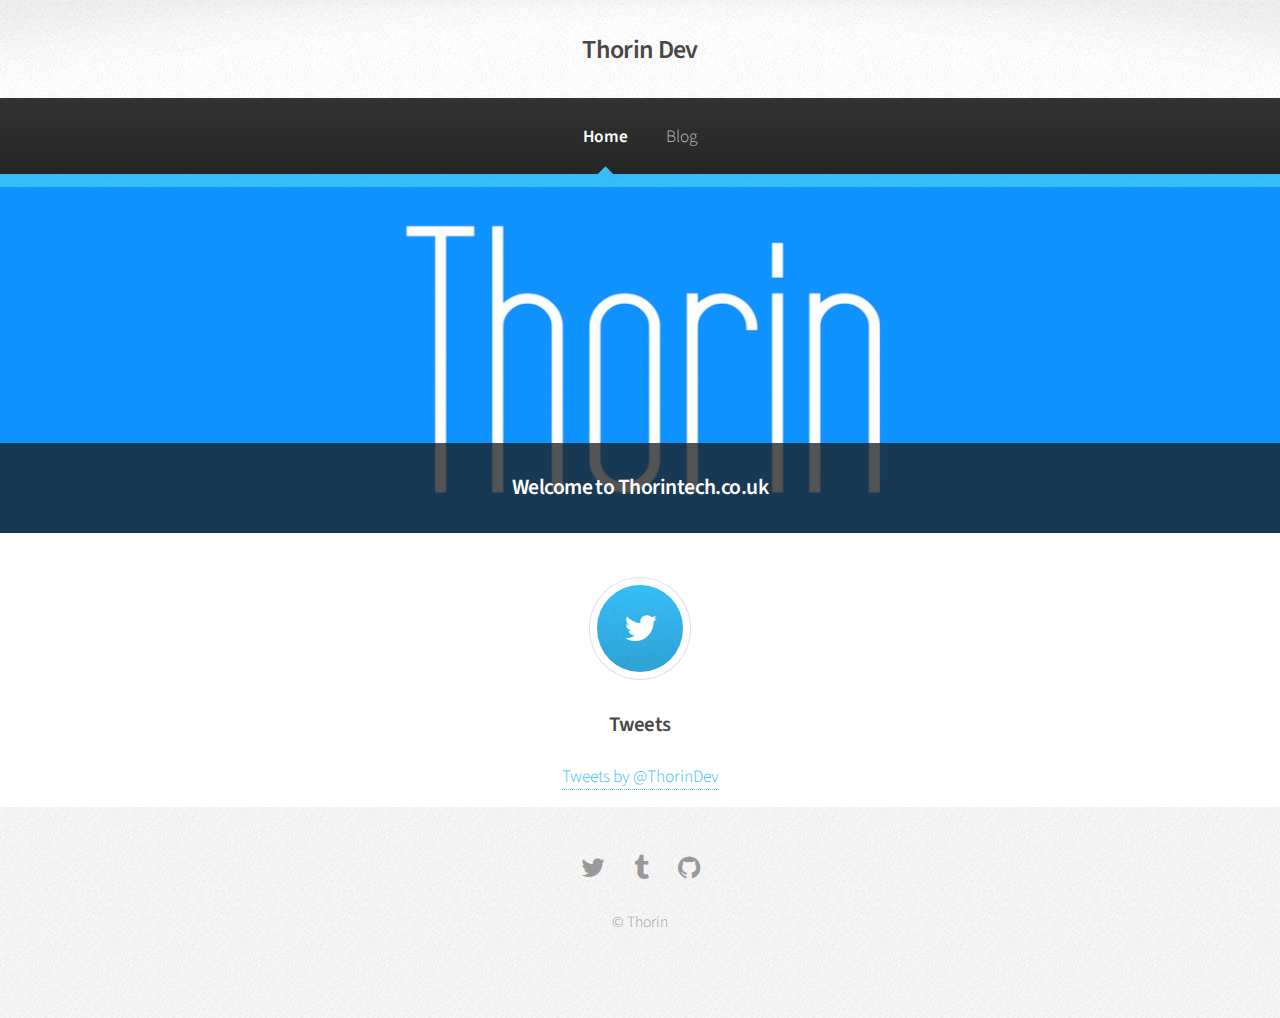
==== index.html @ 9baa3aca "Center Tweets" ====
<!DOCTYPE HTML>
<!--
	Arcana by HTML5 UP
	html5up.net | @n33co
	Free for personal and commercial use under the CCA 3.0 license (html5up.net/license)
-->
<html>
	<head>	
			<link rel="apple-touch-icon" sizes="57x57" href="/icons/apple-icon-57x57.png">
			<link rel="apple-touch-icon" sizes="60x60" href="/icons/apple-icon-60x60.png">
			<link rel="apple-touch-icon" sizes="72x72" href="/icons/apple-icon-72x72.png">
			<link rel="apple-touch-icon" sizes="76x76" href="/icons/apple-icon-76x76.png">
			<link rel="apple-touch-icon" sizes="114x114" href="/icons/apple-icon-114x114.png">
			<link rel="apple-touch-icon" sizes="120x120" href="/icons/apple-icon-120x120.png">
			<link rel="apple-touch-icon" sizes="144x144" href="/icons/apple-icon-144x144.png">
			<link rel="apple-touch-icon" sizes="152x152" href="/icons/apple-icon-152x152.png">
			<link rel="apple-touch-icon" sizes="180x180" href="/icons/apple-icon-180x180.png">
			<link rel="icon" type="image/png" sizes="192x192"  href="/icons/android-icon-192x192.png">
			<link rel="icon" type="image/png" sizes="32x32" href="/icons/favicon-32x32.png">
			<link rel="icon" type="image/png" sizes="96x96" href="/icons/favicon-96x96.png">
			<link rel="icon" type="image/png" sizes="16x16" href="/icons/favicon-16x16.png">
			<link rel="manifest" href="/icons/manifest.json">
			<meta name="msapplication-TileColor" content="#ffffff">
			<meta name="msapplication-TileImage" content="/icons/ms-icon-144x144.png">
			<meta name="theme-color" content="#ffffff">
		<title>ThorinDev</title>
		<meta charset="utf-8" />
		<meta name="viewport" content="width=device-width, initial-scale=1" />
		<!--[if lte IE 8]><script src="assets/js/ie/html5shiv.js"></script><![endif]-->
		<link rel="stylesheet" href="assets/css/main.css" />
		<!--[if lte IE 8]><link rel="stylesheet" href="assets/css/ie8.css" /><![endif]-->
		<!--[if lte IE 9]><link rel="stylesheet" href="assets/css/ie9.css" /><![endif]-->
	</head>
	<body>
		<div id="page-wrapper">

			<!-- Header -->
				<div id="header">

					<!-- Logo -->
						<h1><a href="index.html" id="logo">Thorin Dev</a></h1>

					<!-- Nav -->
						<nav id="nav">
							<ul>
								<li class="current"><a href="index.html">Home</a></li>
								<li><a href="http://blog.thorintech.co.uk">Blog</a></li>
							</ul>
						</nav>
				</div>

			<!-- Banner -->
				<section id="banner">
					<header>
						<h2>Welcome to <b>Thorintech.co.uk</b></h2>
					</header>
				</section>

			<!-- Highlights -->
				<section class="wrapper style1">
					<div class="container">
						<div class="row 200%">
							<section class="12u 12u(narrower)">
								<div class="box highlight">
									<i class="icon major fa-twitter"></i>
									<h3>Tweets</h3>
									<center>
										<a class="twitter-timeline" href="https://twitter.com/ThorinDev" data-widget-id="634296089835896832">Tweets by @ThorinDev</a>
<script>!function(d,s,id){var js,fjs=d.getElementsByTagName(s)[0],p=/^http:/.test(d.location)?'http':'https';if(!d.getElementById(id)){js=d.createElement(s);js.id=id;js.src=p+"://platform.twitter.com/widgets.js";fjs.parentNode.insertBefore(js,fjs);}}(document,"script","twitter-wjs");</script>
									</center>
								</div>
							</section>
						</div>
					</div>
				</section>

			<!-- Footer -->
			<div id="footer">
            	<div class="container">
                	<ul class="icons">
                    	<li><a href="http://twitter.com/ThorinDev" target="_blank" class="icon fa-twitter"><span class="label">Twitter</span></a></li>
                    	<li><a href="http://blog.thorintech.co.uk" target="_blank" class="icon fa-tumblr"><span class="label">Blog</span></a></li>
						<li><a href="http://github.com/ThorinDev" target="_blank" class="icon fa-github"><span class="label">Github</span></a></li>
                	</ul>
            		<div class="copyright">
                		<ul class="menu">
							<li>&copy; Thorin</li>
                		</ul>
            		</div>
            	</div>
        </div>


		<!-- Scripts -->
			<script src="assets/js/jquery.min.js"></script>
			<script src="assets/js/jquery.dropotron.min.js"></script>
			<script src="assets/js/skel.min.js"></script>
			<script src="assets/js/util.js"></script>
			<!--[if lte IE 8]><script src="assets/js/ie/respond.min.js"></script><![endif]-->
			<script src="assets/js/main.js"></script>
</html>
---- assets/css/main.css ----
@import url("font-awesome.min.css");
@import url("http://fonts.googleapis.com/css?family=Source+Sans+Pro:300,300italic,600,600italic");

/*
	Arcana by HTML5 UP
	html5up.net | @n33co
	Free for personal and commercial use under the CCA 3.0 license (html5up.net/license)
*/

/* Reset */

	html, body, div, span, applet, object, iframe, h1, h2, h3, h4, h5, h6, p, blockquote, pre, a, abbr, acronym, address, big, cite, code, del, dfn, em, img, ins, kbd, q, s, samp, small, strike, strong, sub, sup, tt, var, b, u, i, center, dl, dt, dd, ol, ul, li, fieldset, form, label, legend, table, caption, tbody, tfoot, thead, tr, th, td, article, aside, canvas, details, embed, figure, figcaption, footer, header, hgroup, menu, nav, output, ruby, section, summary, time, mark, audio, video {
		margin: 0;
		padding: 0;
		border: 0;
		font-size: 100%;
		font: inherit;
		vertical-align: baseline;
	}

	article, aside, details, figcaption, figure, footer, header, hgroup, menu, nav, section {
		display: block;
	}

	body {
		line-height: 1;
	}

	ol, ul {
		list-style: none;
	}

	blockquote, q {
		quotes: none;
	}

	blockquote:before, blockquote:after, q:before, q:after {
		content: '';
		content: none;
	}

	table {
		border-collapse: collapse;
		border-spacing: 0;
	}

	body {
		-webkit-text-size-adjust: none;
	}

/* Box Model */

	*, *:before, *:after {
		-moz-box-sizing: border-box;
		-webkit-box-sizing: border-box;
		box-sizing: border-box;
	}

/* Containers */

	.container {
		margin-left: auto;
		margin-right: auto;
	}

	.container.\31 25\25 {
		width: 100%;
		max-width: 1750px;
		min-width: 1400px;
	}

	.container.\37 5\25 {
		width: 1050px;
	}

	.container.\35 0\25 {
		width: 700px;
	}

	.container.\32 5\25 {
		width: 350px;
	}

	.container {
		width: 1400px;
	}

	@media screen and (max-width: 1680px) {

		.container.\31 25\25 {
			width: 100%;
			max-width: 1500px;
			min-width: 1200px;
		}

		.container.\37 5\25 {
			width: 900px;
		}

		.container.\35 0\25 {
			width: 600px;
		}

		.container.\32 5\25 {
			width: 300px;
		}

		.container {
			width: 1200px;
		}

	}

	@media screen and (max-width: 1280px) {

		.container.\31 25\25 {
			width: 100%;
			max-width: 1200px;
			min-width: 960px;
		}

		.container.\37 5\25 {
			width: 720px;
		}

		.container.\35 0\25 {
			width: 480px;
		}

		.container.\32 5\25 {
			width: 240px;
		}

		.container {
			width: 960px;
		}

	}

	@media screen and (max-width: 980px) {

		.container.\31 25\25 {
			width: 100%;
			max-width: 118.75%;
			min-width: 95%;
		}

		.container.\37 5\25 {
			width: 71.25%;
		}

		.container.\35 0\25 {
			width: 47.5%;
		}

		.container.\32 5\25 {
			width: 23.75%;
		}

		.container {
			width: 95%;
		}

	}

	@media screen and (max-width: 840px) {

		.container.\31 25\25 {
			width: 100%;
			max-width: 118.75%;
			min-width: 95%;
		}

		.container.\37 5\25 {
			width: 71.25%;
		}

		.container.\35 0\25 {
			width: 47.5%;
		}

		.container.\32 5\25 {
			width: 23.75%;
		}

		.container {
			width: 95% !important;
		}

	}

	@media screen and (max-width: 736px) {

		.container.\31 25\25 {
			width: 100%;
			max-width: 112.5%;
			min-width: 90%;
		}

		.container.\37 5\25 {
			width: 67.5%;
		}

		.container.\35 0\25 {
			width: 45%;
		}

		.container.\32 5\25 {
			width: 22.5%;
		}

		.container {
			width: 90% !important;
		}

	}

	@media screen and (max-width: 480px) {

		.container.\31 25\25 {
			width: 100%;
			max-width: 125%;
			min-width: 100%;
		}

		.container.\37 5\25 {
			width: 75%;
		}

		.container.\35 0\25 {
			width: 50%;
		}

		.container.\32 5\25 {
			width: 25%;
		}

		.container {
			width: 100% !important;
		}

	}

/* Grid */

	.row {
		border-bottom: solid 1px transparent;
		-moz-box-sizing: border-box;
		-webkit-box-sizing: border-box;
		box-sizing: border-box;
	}

	.row > * {
		float: left;
		-moz-box-sizing: border-box;
		-webkit-box-sizing: border-box;
		box-sizing: border-box;
	}

	.row:after, .row:before {
		content: '';
		display: block;
		clear: both;
		height: 0;
	}

	.row.uniform > * > :first-child {
		margin-top: 0;
	}

	.row.uniform > * > :last-child {
		margin-bottom: 0;
	}

	.row.\30 \25 > * {
		padding: 0px 0 0 0px;
	}

	.row.\30 \25 {
		margin: 0px 0 -1px 0px;
	}

	.row.uniform.\30 \25 > * {
		padding: 0px 0 0 0px;
	}

	.row.uniform.\30 \25 {
		margin: 0px 0 -1px 0px;
	}

	.row > * {
		padding: 50px 0 0 50px;
	}

	.row {
		margin: -50px 0 -1px -50px;
	}

	.row.uniform > * {
		padding: 50px 0 0 50px;
	}

	.row.uniform {
		margin: -50px 0 -1px -50px;
	}

	.row.\32 00\25 > * {
		padding: 100px 0 0 100px;
	}

	.row.\32 00\25 {
		margin: -100px 0 -1px -100px;
	}

	.row.uniform.\32 00\25 > * {
		padding: 100px 0 0 100px;
	}

	.row.uniform.\32 00\25 {
		margin: -100px 0 -1px -100px;
	}

	.row.\31 50\25 > * {
		padding: 75px 0 0 75px;
	}

	.row.\31 50\25 {
		margin: -75px 0 -1px -75px;
	}

	.row.uniform.\31 50\25 > * {
		padding: 75px 0 0 75px;
	}

	.row.uniform.\31 50\25 {
		margin: -75px 0 -1px -75px;
	}

	.row.\35 0\25 > * {
		padding: 25px 0 0 25px;
	}

	.row.\35 0\25 {
		margin: -25px 0 -1px -25px;
	}

	.row.uniform.\35 0\25 > * {
		padding: 25px 0 0 25px;
	}

	.row.uniform.\35 0\25 {
		margin: -25px 0 -1px -25px;
	}

	.row.\32 5\25 > * {
		padding: 12.5px 0 0 12.5px;
	}

	.row.\32 5\25 {
		margin: -12.5px 0 -1px -12.5px;
	}

	.row.uniform.\32 5\25 > * {
		padding: 12.5px 0 0 12.5px;
	}

	.row.uniform.\32 5\25 {
		margin: -12.5px 0 -1px -12.5px;
	}

	.\31 2u, .\31 2u\24 {
		width: 100%;
		clear: none;
		margin-left: 0;
	}

	.\31 1u, .\31 1u\24 {
		width: 91.6666666667%;
		clear: none;
		margin-left: 0;
	}

	.\31 0u, .\31 0u\24 {
		width: 83.3333333333%;
		clear: none;
		margin-left: 0;
	}

	.\39 u, .\39 u\24 {
		width: 75%;
		clear: none;
		margin-left: 0;
	}

	.\38 u, .\38 u\24 {
		width: 66.6666666667%;
		clear: none;
		margin-left: 0;
	}

	.\37 u, .\37 u\24 {
		width: 58.3333333333%;
		clear: none;
		margin-left: 0;
	}

	.\36 u, .\36 u\24 {
		width: 50%;
		clear: none;
		margin-left: 0;
	}

	.\35 u, .\35 u\24 {
		width: 41.6666666667%;
		clear: none;
		margin-left: 0;
	}

	.\34 u, .\34 u\24 {
		width: 33.3333333333%;
		clear: none;
		margin-left: 0;
	}

	.\33 u, .\33 u\24 {
		width: 25%;
		clear: none;
		margin-left: 0;
	}

	.\32 u, .\32 u\24 {
		width: 16.6666666667%;
		clear: none;
		margin-left: 0;
	}

	.\31 u, .\31 u\24 {
		width: 8.3333333333%;
		clear: none;
		margin-left: 0;
	}

	.\31 2u\24 + *,
	.\31 1u\24 + *,
	.\31 0u\24 + *,
	.\39 u\24 + *,
	.\38 u\24 + *,
	.\37 u\24 + *,
	.\36 u\24 + *,
	.\35 u\24 + *,
	.\34 u\24 + *,
	.\33 u\24 + *,
	.\32 u\24 + *,
	.\31 u\24 + * {
		clear: left;
	}

	.\-11u {
		margin-left: 91.66667%;
	}

	.\-10u {
		margin-left: 83.33333%;
	}

	.\-9u {
		margin-left: 75%;
	}

	.\-8u {
		margin-left: 66.66667%;
	}

	.\-7u {
		margin-left: 58.33333%;
	}

	.\-6u {
		margin-left: 50%;
	}

	.\-5u {
		margin-left: 41.66667%;
	}

	.\-4u {
		margin-left: 33.33333%;
	}

	.\-3u {
		margin-left: 25%;
	}

	.\-2u {
		margin-left: 16.66667%;
	}

	.\-1u {
		margin-left: 8.33333%;
	}

	@media screen and (max-width: 1680px) {

		.row > * {
			padding: 40px 0 0 40px;
		}

		.row {
			margin: -40px 0 -1px -40px;
		}

		.row.uniform > * {
			padding: 40px 0 0 40px;
		}

		.row.uniform {
			margin: -40px 0 -1px -40px;
		}

		.row.\32 00\25 > * {
			padding: 80px 0 0 80px;
		}

		.row.\32 00\25 {
			margin: -80px 0 -1px -80px;
		}

		.row.uniform.\32 00\25 > * {
			padding: 80px 0 0 80px;
		}

		.row.uniform.\32 00\25 {
			margin: -80px 0 -1px -80px;
		}

		.row.\31 50\25 > * {
			padding: 60px 0 0 60px;
		}

		.row.\31 50\25 {
			margin: -60px 0 -1px -60px;
		}

		.row.uniform.\31 50\25 > * {
			padding: 60px 0 0 60px;
		}

		.row.uniform.\31 50\25 {
			margin: -60px 0 -1px -60px;
		}

		.row.\35 0\25 > * {
			padding: 20px 0 0 20px;
		}

		.row.\35 0\25 {
			margin: -20px 0 -1px -20px;
		}

		.row.uniform.\35 0\25 > * {
			padding: 20px 0 0 20px;
		}

		.row.uniform.\35 0\25 {
			margin: -20px 0 -1px -20px;
		}

		.row.\32 5\25 > * {
			padding: 10px 0 0 10px;
		}

		.row.\32 5\25 {
			margin: -10px 0 -1px -10px;
		}

		.row.uniform.\32 5\25 > * {
			padding: 10px 0 0 10px;
		}

		.row.uniform.\32 5\25 {
			margin: -10px 0 -1px -10px;
		}

		.\31 2u\28wide\29, .\31 2u\24\28wide\29 {
			width: 100%;
			clear: none;
			margin-left: 0;
		}

		.\31 1u\28wide\29, .\31 1u\24\28wide\29 {
			width: 91.6666666667%;
			clear: none;
			margin-left: 0;
		}

		.\31 0u\28wide\29, .\31 0u\24\28wide\29 {
			width: 83.3333333333%;
			clear: none;
			margin-left: 0;
		}

		.\39 u\28wide\29, .\39 u\24\28wide\29 {
			width: 75%;
			clear: none;
			margin-left: 0;
		}

		.\38 u\28wide\29, .\38 u\24\28wide\29 {
			width: 66.6666666667%;
			clear: none;
			margin-left: 0;
		}

		.\37 u\28wide\29, .\37 u\24\28wide\29 {
			width: 58.3333333333%;
			clear: none;
			margin-left: 0;
		}

		.\36 u\28wide\29, .\36 u\24\28wide\29 {
			width: 50%;
			clear: none;
			margin-left: 0;
		}

		.\35 u\28wide\29, .\35 u\24\28wide\29 {
			width: 41.6666666667%;
			clear: none;
			margin-left: 0;
		}

		.\34 u\28wide\29, .\34 u\24\28wide\29 {
			width: 33.3333333333%;
			clear: none;
			margin-left: 0;
		}

		.\33 u\28wide\29, .\33 u\24\28wide\29 {
			width: 25%;
			clear: none;
			margin-left: 0;
		}

		.\32 u\28wide\29, .\32 u\24\28wide\29 {
			width: 16.6666666667%;
			clear: none;
			margin-left: 0;
		}

		.\31 u\28wide\29, .\31 u\24\28wide\29 {
			width: 8.3333333333%;
			clear: none;
			margin-left: 0;
		}

		.\31 2u\24\28wide\29 + *,
		.\31 1u\24\28wide\29 + *,
		.\31 0u\24\28wide\29 + *,
		.\39 u\24\28wide\29 + *,
		.\38 u\24\28wide\29 + *,
		.\37 u\24\28wide\29 + *,
		.\36 u\24\28wide\29 + *,
		.\35 u\24\28wide\29 + *,
		.\34 u\24\28wide\29 + *,
		.\33 u\24\28wide\29 + *,
		.\32 u\24\28wide\29 + *,
		.\31 u\24\28wide\29 + * {
			clear: left;
		}

		.\-11u\28wide\29 {
			margin-left: 91.66667%;
		}

		.\-10u\28wide\29 {
			margin-left: 83.33333%;
		}

		.\-9u\28wide\29 {
			margin-left: 75%;
		}

		.\-8u\28wide\29 {
			margin-left: 66.66667%;
		}

		.\-7u\28wide\29 {
			margin-left: 58.33333%;
		}

		.\-6u\28wide\29 {
			margin-left: 50%;
		}

		.\-5u\28wide\29 {
			margin-left: 41.66667%;
		}

		.\-4u\28wide\29 {
			margin-left: 33.33333%;
		}

		.\-3u\28wide\29 {
			margin-left: 25%;
		}

		.\-2u\28wide\29 {
			margin-left: 16.66667%;
		}

		.\-1u\28wide\29 {
			margin-left: 8.33333%;
		}

	}

	@media screen and (max-width: 1280px) {

		.row > * {
			padding: 30px 0 0 30px;
		}

		.row {
			margin: -30px 0 -1px -30px;
		}

		.row.uniform > * {
			padding: 30px 0 0 30px;
		}

		.row.uniform {
			margin: -30px 0 -1px -30px;
		}

		.row.\32 00\25 > * {
			padding: 60px 0 0 60px;
		}

		.row.\32 00\25 {
			margin: -60px 0 -1px -60px;
		}

		.row.uniform.\32 00\25 > * {
			padding: 60px 0 0 60px;
		}

		.row.uniform.\32 00\25 {
			margin: -60px 0 -1px -60px;
		}

		.row.\31 50\25 > * {
			padding: 45px 0 0 45px;
		}

		.row.\31 50\25 {
			margin: -45px 0 -1px -45px;
		}

		.row.uniform.\31 50\25 > * {
			padding: 45px 0 0 45px;
		}

		.row.uniform.\31 50\25 {
			margin: -45px 0 -1px -45px;
		}

		.row.\35 0\25 > * {
			padding: 15px 0 0 15px;
		}

		.row.\35 0\25 {
			margin: -15px 0 -1px -15px;
		}

		.row.uniform.\35 0\25 > * {
			padding: 15px 0 0 15px;
		}

		.row.uniform.\35 0\25 {
			margin: -15px 0 -1px -15px;
		}

		.row.\32 5\25 > * {
			padding: 7.5px 0 0 7.5px;
		}

		.row.\32 5\25 {
			margin: -7.5px 0 -1px -7.5px;
		}

		.row.uniform.\32 5\25 > * {
			padding: 7.5px 0 0 7.5px;
		}

		.row.uniform.\32 5\25 {
			margin: -7.5px 0 -1px -7.5px;
		}

		.\31 2u\28normal\29, .\31 2u\24\28normal\29 {
			width: 100%;
			clear: none;
			margin-left: 0;
		}

		.\31 1u\28normal\29, .\31 1u\24\28normal\29 {
			width: 91.6666666667%;
			clear: none;
			margin-left: 0;
		}

		.\31 0u\28normal\29, .\31 0u\24\28normal\29 {
			width: 83.3333333333%;
			clear: none;
			margin-left: 0;
		}

		.\39 u\28normal\29, .\39 u\24\28normal\29 {
			width: 75%;
			clear: none;
			margin-left: 0;
		}

		.\38 u\28normal\29, .\38 u\24\28normal\29 {
			width: 66.6666666667%;
			clear: none;
			margin-left: 0;
		}

		.\37 u\28normal\29, .\37 u\24\28normal\29 {
			width: 58.3333333333%;
			clear: none;
			margin-left: 0;
		}

		.\36 u\28normal\29, .\36 u\24\28normal\29 {
			width: 50%;
			clear: none;
			margin-left: 0;
		}

		.\35 u\28normal\29, .\35 u\24\28normal\29 {
			width: 41.6666666667%;
			clear: none;
			margin-left: 0;
		}

		.\34 u\28normal\29, .\34 u\24\28normal\29 {
			width: 33.3333333333%;
			clear: none;
			margin-left: 0;
		}

		.\33 u\28normal\29, .\33 u\24\28normal\29 {
			width: 25%;
			clear: none;
			margin-left: 0;
		}

		.\32 u\28normal\29, .\32 u\24\28normal\29 {
			width: 16.6666666667%;
			clear: none;
			margin-left: 0;
		}

		.\31 u\28normal\29, .\31 u\24\28normal\29 {
			width: 8.3333333333%;
			clear: none;
			margin-left: 0;
		}

		.\31 2u\24\28normal\29 + *,
		.\31 1u\24\28normal\29 + *,
		.\31 0u\24\28normal\29 + *,
		.\39 u\24\28normal\29 + *,
		.\38 u\24\28normal\29 + *,
		.\37 u\24\28normal\29 + *,
		.\36 u\24\28normal\29 + *,
		.\35 u\24\28normal\29 + *,
		.\34 u\24\28normal\29 + *,
		.\33 u\24\28normal\29 + *,
		.\32 u\24\28normal\29 + *,
		.\31 u\24\28normal\29 + * {
			clear: left;
		}

		.\-11u\28normal\29 {
			margin-left: 91.66667%;
		}

		.\-10u\28normal\29 {
			margin-left: 83.33333%;
		}

		.\-9u\28normal\29 {
			margin-left: 75%;
		}

		.\-8u\28normal\29 {
			margin-left: 66.66667%;
		}

		.\-7u\28normal\29 {
			margin-left: 58.33333%;
		}

		.\-6u\28normal\29 {
			margin-left: 50%;
		}

		.\-5u\28normal\29 {
			margin-left: 41.66667%;
		}

		.\-4u\28normal\29 {
			margin-left: 33.33333%;
		}

		.\-3u\28normal\29 {
			margin-left: 25%;
		}

		.\-2u\28normal\29 {
			margin-left: 16.66667%;
		}

		.\-1u\28normal\29 {
			margin-left: 8.33333%;
		}

	}

	@media screen and (max-width: 980px) {

		.row > * {
			padding: 30px 0 0 30px;
		}

		.row {
			margin: -30px 0 -1px -30px;
		}

		.row.uniform > * {
			padding: 30px 0 0 30px;
		}

		.row.uniform {
			margin: -30px 0 -1px -30px;
		}

		.row.\32 00\25 > * {
			padding: 60px 0 0 60px;
		}

		.row.\32 00\25 {
			margin: -60px 0 -1px -60px;
		}

		.row.uniform.\32 00\25 > * {
			padding: 60px 0 0 60px;
		}

		.row.uniform.\32 00\25 {
			margin: -60px 0 -1px -60px;
		}

		.row.\31 50\25 > * {
			padding: 45px 0 0 45px;
		}

		.row.\31 50\25 {
			margin: -45px 0 -1px -45px;
		}

		.row.uniform.\31 50\25 > * {
			padding: 45px 0 0 45px;
		}

		.row.uniform.\31 50\25 {
			margin: -45px 0 -1px -45px;
		}

		.row.\35 0\25 > * {
			padding: 15px 0 0 15px;
		}

		.row.\35 0\25 {
			margin: -15px 0 -1px -15px;
		}

		.row.uniform.\35 0\25 > * {
			padding: 15px 0 0 15px;
		}

		.row.uniform.\35 0\25 {
			margin: -15px 0 -1px -15px;
		}

		.row.\32 5\25 > * {
			padding: 7.5px 0 0 7.5px;
		}

		.row.\32 5\25 {
			margin: -7.5px 0 -1px -7.5px;
		}

		.row.uniform.\32 5\25 > * {
			padding: 7.5px 0 0 7.5px;
		}

		.row.uniform.\32 5\25 {
			margin: -7.5px 0 -1px -7.5px;
		}

		.\31 2u\28narrow\29, .\31 2u\24\28narrow\29 {
			width: 100%;
			clear: none;
			margin-left: 0;
		}

		.\31 1u\28narrow\29, .\31 1u\24\28narrow\29 {
			width: 91.6666666667%;
			clear: none;
			margin-left: 0;
		}

		.\31 0u\28narrow\29, .\31 0u\24\28narrow\29 {
			width: 83.3333333333%;
			clear: none;
			margin-left: 0;
		}

		.\39 u\28narrow\29, .\39 u\24\28narrow\29 {
			width: 75%;
			clear: none;
			margin-left: 0;
		}

		.\38 u\28narrow\29, .\38 u\24\28narrow\29 {
			width: 66.6666666667%;
			clear: none;
			margin-left: 0;
		}

		.\37 u\28narrow\29, .\37 u\24\28narrow\29 {
			width: 58.3333333333%;
			clear: none;
			margin-left: 0;
		}

		.\36 u\28narrow\29, .\36 u\24\28narrow\29 {
			width: 50%;
			clear: none;
			margin-left: 0;
		}

		.\35 u\28narrow\29, .\35 u\24\28narrow\29 {
			width: 41.6666666667%;
			clear: none;
			margin-left: 0;
		}

		.\34 u\28narrow\29, .\34 u\24\28narrow\29 {
			width: 33.3333333333%;
			clear: none;
			margin-left: 0;
		}

		.\33 u\28narrow\29, .\33 u\24\28narrow\29 {
			width: 25%;
			clear: none;
			margin-left: 0;
		}

		.\32 u\28narrow\29, .\32 u\24\28narrow\29 {
			width: 16.6666666667%;
			clear: none;
			margin-left: 0;
		}

		.\31 u\28narrow\29, .\31 u\24\28narrow\29 {
			width: 8.3333333333%;
			clear: none;
			margin-left: 0;
		}

		.\31 2u\24\28narrow\29 + *,
		.\31 1u\24\28narrow\29 + *,
		.\31 0u\24\28narrow\29 + *,
		.\39 u\24\28narrow\29 + *,
		.\38 u\24\28narrow\29 + *,
		.\37 u\24\28narrow\29 + *,
		.\36 u\24\28narrow\29 + *,
		.\35 u\24\28narrow\29 + *,
		.\34 u\24\28narrow\29 + *,
		.\33 u\24\28narrow\29 + *,
		.\32 u\24\28narrow\29 + *,
		.\31 u\24\28narrow\29 + * {
			clear: left;
		}

		.\-11u\28narrow\29 {
			margin-left: 91.66667%;
		}

		.\-10u\28narrow\29 {
			margin-left: 83.33333%;
		}

		.\-9u\28narrow\29 {
			margin-left: 75%;
		}

		.\-8u\28narrow\29 {
			margin-left: 66.66667%;
		}

		.\-7u\28narrow\29 {
			margin-left: 58.33333%;
		}

		.\-6u\28narrow\29 {
			margin-left: 50%;
		}

		.\-5u\28narrow\29 {
			margin-left: 41.66667%;
		}

		.\-4u\28narrow\29 {
			margin-left: 33.33333%;
		}

		.\-3u\28narrow\29 {
			margin-left: 25%;
		}

		.\-2u\28narrow\29 {
			margin-left: 16.66667%;
		}

		.\-1u\28narrow\29 {
			margin-left: 8.33333%;
		}

	}

	@media screen and (max-width: 840px) {

		.row > * {
			padding: 30px 0 0 30px;
		}

		.row {
			margin: -30px 0 -1px -30px;
		}

		.row.uniform > * {
			padding: 30px 0 0 30px;
		}

		.row.uniform {
			margin: -30px 0 -1px -30px;
		}

		.row.\32 00\25 > * {
			padding: 60px 0 0 60px;
		}

		.row.\32 00\25 {
			margin: -60px 0 -1px -60px;
		}

		.row.uniform.\32 00\25 > * {
			padding: 60px 0 0 60px;
		}

		.row.uniform.\32 00\25 {
			margin: -60px 0 -1px -60px;
		}

		.row.\31 50\25 > * {
			padding: 45px 0 0 45px;
		}

		.row.\31 50\25 {
			margin: -45px 0 -1px -45px;
		}

		.row.uniform.\31 50\25 > * {
			padding: 45px 0 0 45px;
		}

		.row.uniform.\31 50\25 {
			margin: -45px 0 -1px -45px;
		}

		.row.\35 0\25 > * {
			padding: 15px 0 0 15px;
		}

		.row.\35 0\25 {
			margin: -15px 0 -1px -15px;
		}

		.row.uniform.\35 0\25 > * {
			padding: 15px 0 0 15px;
		}

		.row.uniform.\35 0\25 {
			margin: -15px 0 -1px -15px;
		}

		.row.\32 5\25 > * {
			padding: 7.5px 0 0 7.5px;
		}

		.row.\32 5\25 {
			margin: -7.5px 0 -1px -7.5px;
		}

		.row.uniform.\32 5\25 > * {
			padding: 7.5px 0 0 7.5px;
		}

		.row.uniform.\32 5\25 {
			margin: -7.5px 0 -1px -7.5px;
		}

		.\31 2u\28narrower\29, .\31 2u\24\28narrower\29 {
			width: 100%;
			clear: none;
			margin-left: 0;
		}

		.\31 1u\28narrower\29, .\31 1u\24\28narrower\29 {
			width: 91.6666666667%;
			clear: none;
			margin-left: 0;
		}

		.\31 0u\28narrower\29, .\31 0u\24\28narrower\29 {
			width: 83.3333333333%;
			clear: none;
			margin-left: 0;
		}

		.\39 u\28narrower\29, .\39 u\24\28narrower\29 {
			width: 75%;
			clear: none;
			margin-left: 0;
		}

		.\38 u\28narrower\29, .\38 u\24\28narrower\29 {
			width: 66.6666666667%;
			clear: none;
			margin-left: 0;
		}

		.\37 u\28narrower\29, .\37 u\24\28narrower\29 {
			width: 58.3333333333%;
			clear: none;
			margin-left: 0;
		}

		.\36 u\28narrower\29, .\36 u\24\28narrower\29 {
			width: 50%;
			clear: none;
			margin-left: 0;
		}

		.\35 u\28narrower\29, .\35 u\24\28narrower\29 {
			width: 41.6666666667%;
			clear: none;
			margin-left: 0;
		}

		.\34 u\28narrower\29, .\34 u\24\28narrower\29 {
			width: 33.3333333333%;
			clear: none;
			margin-left: 0;
		}

		.\33 u\28narrower\29, .\33 u\24\28narrower\29 {
			width: 25%;
			clear: none;
			margin-left: 0;
		}

		.\32 u\28narrower\29, .\32 u\24\28narrower\29 {
			width: 16.6666666667%;
			clear: none;
			margin-left: 0;
		}

		.\31 u\28narrower\29, .\31 u\24\28narrower\29 {
			width: 8.3333333333%;
			clear: none;
			margin-left: 0;
		}

		.\31 2u\24\28narrower\29 + *,
		.\31 1u\24\28narrower\29 + *,
		.\31 0u\24\28narrower\29 + *,
		.\39 u\24\28narrower\29 + *,
		.\38 u\24\28narrower\29 + *,
		.\37 u\24\28narrower\29 + *,
		.\36 u\24\28narrower\29 + *,
		.\35 u\24\28narrower\29 + *,
		.\34 u\24\28narrower\29 + *,
		.\33 u\24\28narrower\29 + *,
		.\32 u\24\28narrower\29 + *,
		.\31 u\24\28narrower\29 + * {
			clear: left;
		}

		.\-11u\28narrower\29 {
			margin-left: 91.66667%;
		}

		.\-10u\28narrower\29 {
			margin-left: 83.33333%;
		}

		.\-9u\28narrower\29 {
			margin-left: 75%;
		}

		.\-8u\28narrower\29 {
			margin-left: 66.66667%;
		}

		.\-7u\28narrower\29 {
			margin-left: 58.33333%;
		}

		.\-6u\28narrower\29 {
			margin-left: 50%;
		}

		.\-5u\28narrower\29 {
			margin-left: 41.66667%;
		}

		.\-4u\28narrower\29 {
			margin-left: 33.33333%;
		}

		.\-3u\28narrower\29 {
			margin-left: 25%;
		}

		.\-2u\28narrower\29 {
			margin-left: 16.66667%;
		}

		.\-1u\28narrower\29 {
			margin-left: 8.33333%;
		}

	}

	@media screen and (max-width: 736px) {

		.row > * {
			padding: 20px 0 0 20px;
		}

		.row {
			margin: -20px 0 -1px -20px;
		}

		.row.uniform > * {
			padding: 20px 0 0 20px;
		}

		.row.uniform {
			margin: -20px 0 -1px -20px;
		}

		.row.\32 00\25 > * {
			padding: 40px 0 0 40px;
		}

		.row.\32 00\25 {
			margin: -40px 0 -1px -40px;
		}

		.row.uniform.\32 00\25 > * {
			padding: 40px 0 0 40px;
		}

		.row.uniform.\32 00\25 {
			margin: -40px 0 -1px -40px;
		}

		.row.\31 50\25 > * {
			padding: 30px 0 0 30px;
		}

		.row.\31 50\25 {
			margin: -30px 0 -1px -30px;
		}

		.row.uniform.\31 50\25 > * {
			padding: 30px 0 0 30px;
		}

		.row.uniform.\31 50\25 {
			margin: -30px 0 -1px -30px;
		}

		.row.\35 0\25 > * {
			padding: 10px 0 0 10px;
		}

		.row.\35 0\25 {
			margin: -10px 0 -1px -10px;
		}

		.row.uniform.\35 0\25 > * {
			padding: 10px 0 0 10px;
		}

		.row.uniform.\35 0\25 {
			margin: -10px 0 -1px -10px;
		}

		.row.\32 5\25 > * {
			padding: 5px 0 0 5px;
		}

		.row.\32 5\25 {
			margin: -5px 0 -1px -5px;
		}

		.row.uniform.\32 5\25 > * {
			padding: 5px 0 0 5px;
		}

		.row.uniform.\32 5\25 {
			margin: -5px 0 -1px -5px;
		}

		.\31 2u\28mobile\29, .\31 2u\24\28mobile\29 {
			width: 100%;
			clear: none;
			margin-left: 0;
		}

		.\31 1u\28mobile\29, .\31 1u\24\28mobile\29 {
			width: 91.6666666667%;
			clear: none;
			margin-left: 0;
		}

		.\31 0u\28mobile\29, .\31 0u\24\28mobile\29 {
			width: 83.3333333333%;
			clear: none;
			margin-left: 0;
		}

		.\39 u\28mobile\29, .\39 u\24\28mobile\29 {
			width: 75%;
			clear: none;
			margin-left: 0;
		}

		.\38 u\28mobile\29, .\38 u\24\28mobile\29 {
			width: 66.6666666667%;
			clear: none;
			margin-left: 0;
		}

		.\37 u\28mobile\29, .\37 u\24\28mobile\29 {
			width: 58.3333333333%;
			clear: none;
			margin-left: 0;
		}

		.\36 u\28mobile\29, .\36 u\24\28mobile\29 {
			width: 50%;
			clear: none;
			margin-left: 0;
		}

		.\35 u\28mobile\29, .\35 u\24\28mobile\29 {
			width: 41.6666666667%;
			clear: none;
			margin-left: 0;
		}

		.\34 u\28mobile\29, .\34 u\24\28mobile\29 {
			width: 33.3333333333%;
			clear: none;
			margin-left: 0;
		}

		.\33 u\28mobile\29, .\33 u\24\28mobile\29 {
			width: 25%;
			clear: none;
			margin-left: 0;
		}

		.\32 u\28mobile\29, .\32 u\24\28mobile\29 {
			width: 16.6666666667%;
			clear: none;
			margin-left: 0;
		}

		.\31 u\28mobile\29, .\31 u\24\28mobile\29 {
			width: 8.3333333333%;
			clear: none;
			margin-left: 0;
		}

		.\31 2u\24\28mobile\29 + *,
		.\31 1u\24\28mobile\29 + *,
		.\31 0u\24\28mobile\29 + *,
		.\39 u\24\28mobile\29 + *,
		.\38 u\24\28mobile\29 + *,
		.\37 u\24\28mobile\29 + *,
		.\36 u\24\28mobile\29 + *,
		.\35 u\24\28mobile\29 + *,
		.\34 u\24\28mobile\29 + *,
		.\33 u\24\28mobile\29 + *,
		.\32 u\24\28mobile\29 + *,
		.\31 u\24\28mobile\29 + * {
			clear: left;
		}

		.\-11u\28mobile\29 {
			margin-left: 91.66667%;
		}

		.\-10u\28mobile\29 {
			margin-left: 83.33333%;
		}

		.\-9u\28mobile\29 {
			margin-left: 75%;
		}

		.\-8u\28mobile\29 {
			margin-left: 66.66667%;
		}

		.\-7u\28mobile\29 {
			margin-left: 58.33333%;
		}

		.\-6u\28mobile\29 {
			margin-left: 50%;
		}

		.\-5u\28mobile\29 {
			margin-left: 41.66667%;
		}

		.\-4u\28mobile\29 {
			margin-left: 33.33333%;
		}

		.\-3u\28mobile\29 {
			margin-left: 25%;
		}

		.\-2u\28mobile\29 {
			margin-left: 16.66667%;
		}

		.\-1u\28mobile\29 {
			margin-left: 8.33333%;
		}

	}

	@media screen and (max-width: 480px) {

		.row > * {
			padding: 20px 0 0 20px;
		}

		.row {
			margin: -20px 0 -1px -20px;
		}

		.row.uniform > * {
			padding: 20px 0 0 20px;
		}

		.row.uniform {
			margin: -20px 0 -1px -20px;
		}

		.row.\32 00\25 > * {
			padding: 40px 0 0 40px;
		}

		.row.\32 00\25 {
			margin: -40px 0 -1px -40px;
		}

		.row.uniform.\32 00\25 > * {
			padding: 40px 0 0 40px;
		}

		.row.uniform.\32 00\25 {
			margin: -40px 0 -1px -40px;
		}

		.row.\31 50\25 > * {
			padding: 30px 0 0 30px;
		}

		.row.\31 50\25 {
			margin: -30px 0 -1px -30px;
		}

		.row.uniform.\31 50\25 > * {
			padding: 30px 0 0 30px;
		}

		.row.uniform.\31 50\25 {
			margin: -30px 0 -1px -30px;
		}

		.row.\35 0\25 > * {
			padding: 10px 0 0 10px;
		}

		.row.\35 0\25 {
			margin: -10px 0 -1px -10px;
		}

		.row.uniform.\35 0\25 > * {
			padding: 10px 0 0 10px;
		}

		.row.uniform.\35 0\25 {
			margin: -10px 0 -1px -10px;
		}

		.row.\32 5\25 > * {
			padding: 5px 0 0 5px;
		}

		.row.\32 5\25 {
			margin: -5px 0 -1px -5px;
		}

		.row.uniform.\32 5\25 > * {
			padding: 5px 0 0 5px;
		}

		.row.uniform.\32 5\25 {
			margin: -5px 0 -1px -5px;
		}

		.\31 2u\28mobilep\29, .\31 2u\24\28mobilep\29 {
			width: 100%;
			clear: none;
			margin-left: 0;
		}

		.\31 1u\28mobilep\29, .\31 1u\24\28mobilep\29 {
			width: 91.6666666667%;
			clear: none;
			margin-left: 0;
		}

		.\31 0u\28mobilep\29, .\31 0u\24\28mobilep\29 {
			width: 83.3333333333%;
			clear: none;
			margin-left: 0;
		}

		.\39 u\28mobilep\29, .\39 u\24\28mobilep\29 {
			width: 75%;
			clear: none;
			margin-left: 0;
		}

		.\38 u\28mobilep\29, .\38 u\24\28mobilep\29 {
			width: 66.6666666667%;
			clear: none;
			margin-left: 0;
		}

		.\37 u\28mobilep\29, .\37 u\24\28mobilep\29 {
			width: 58.3333333333%;
			clear: none;
			margin-left: 0;
		}

		.\36 u\28mobilep\29, .\36 u\24\28mobilep\29 {
			width: 50%;
			clear: none;
			margin-left: 0;
		}

		.\35 u\28mobilep\29, .\35 u\24\28mobilep\29 {
			width: 41.6666666667%;
			clear: none;
			margin-left: 0;
		}

		.\34 u\28mobilep\29, .\34 u\24\28mobilep\29 {
			width: 33.3333333333%;
			clear: none;
			margin-left: 0;
		}

		.\33 u\28mobilep\29, .\33 u\24\28mobilep\29 {
			width: 25%;
			clear: none;
			margin-left: 0;
		}

		.\32 u\28mobilep\29, .\32 u\24\28mobilep\29 {
			width: 16.6666666667%;
			clear: none;
			margin-left: 0;
		}

		.\31 u\28mobilep\29, .\31 u\24\28mobilep\29 {
			width: 8.3333333333%;
			clear: none;
			margin-left: 0;
		}

		.\31 2u\24\28mobilep\29 + *,
		.\31 1u\24\28mobilep\29 + *,
		.\31 0u\24\28mobilep\29 + *,
		.\39 u\24\28mobilep\29 + *,
		.\38 u\24\28mobilep\29 + *,
		.\37 u\24\28mobilep\29 + *,
		.\36 u\24\28mobilep\29 + *,
		.\35 u\24\28mobilep\29 + *,
		.\34 u\24\28mobilep\29 + *,
		.\33 u\24\28mobilep\29 + *,
		.\32 u\24\28mobilep\29 + *,
		.\31 u\24\28mobilep\29 + * {
			clear: left;
		}

		.\-11u\28mobilep\29 {
			margin-left: 91.66667%;
		}

		.\-10u\28mobilep\29 {
			margin-left: 83.33333%;
		}

		.\-9u\28mobilep\29 {
			margin-left: 75%;
		}

		.\-8u\28mobilep\29 {
			margin-left: 66.66667%;
		}

		.\-7u\28mobilep\29 {
			margin-left: 58.33333%;
		}

		.\-6u\28mobilep\29 {
			margin-left: 50%;
		}

		.\-5u\28mobilep\29 {
			margin-left: 41.66667%;
		}

		.\-4u\28mobilep\29 {
			margin-left: 33.33333%;
		}

		.\-3u\28mobilep\29 {
			margin-left: 25%;
		}

		.\-2u\28mobilep\29 {
			margin-left: 16.66667%;
		}

		.\-1u\28mobilep\29 {
			margin-left: 8.33333%;
		}

	}

/* Basic */

	body {
		background: #f7f7f7 url("images/bg01.png");
	}

		body.is-loading * {
			-moz-transition: none !important;
			-webkit-transition: none !important;
			-ms-transition: none !important;
			transition: none !important;
			-moz-animation: none !important;
			-webkit-animation: none !important;
			-ms-animation: none !important;
			animation: none !important;
		}

	body, input, select, textarea {
		color: #474747;
		font-family: 'Source Sans Pro', sans-serif;
		font-size: 16pt;
		font-weight: 300;
		line-height: 1.65em;
	}

	a {
		-moz-transition: color 0.2s ease-in-out, border-color 0.2s ease-in-out, opacity 0.2s ease-in-out;
		-webkit-transition: color 0.2s ease-in-out, border-color 0.2s ease-in-out, opacity 0.2s ease-in-out;
		-ms-transition: color 0.2s ease-in-out, border-color 0.2s ease-in-out, opacity 0.2s ease-in-out;
		transition: color 0.2s ease-in-out, border-color 0.2s ease-in-out, opacity 0.2s ease-in-out;
		color: #37c0fb;
		text-decoration: none;
		border-bottom: dotted 1px;
	}

		a:hover {
			color: #37c0fb;
			border-bottom-color: transparent;
		}

	strong, b {
		font-weight: 600;
	}

	em, i {
		font-style: italic;
	}

	p, ul, ol, dl, table, blockquote {
		margin: 0 0 2em 0;
	}

	h1, h2, h3, h4, h5, h6 {
		color: inherit;
		font-weight: 600;
		line-height: 1.75em;
		margin-bottom: 1em;
	}

		h1 a, h2 a, h3 a, h4 a, h5 a, h6 a {
			color: inherit;
			text-decoration: none;
		}

		h1 em, h2 em, h3 em, h4 em, h5 em, h6 em {
			font-style: normal;
			font-weight: 300;
		}

	h2 {
		font-size: 1.75em;
		letter-spacing: -0.025em;
	}

	h3 {
		font-size: 1.2em;
		letter-spacing: -0.025em;
	}

	sub {
		font-size: 0.8em;
		position: relative;
		top: 0.5em;
	}

	sup {
		font-size: 0.8em;
		position: relative;
		top: -0.5em;
	}

	hr {
		border-top: solid 1px #e0e0e0;
		border: 0;
		margin-bottom: 1.5em;
	}

	blockquote {
		border-left: solid 0.5em #e0e0e0;
		font-style: italic;
		padding: 1em 0 1em 2em;
	}

	section.special, article.special {
		text-align: center;
	}

	header p {
		color: #999;
		font-size: 1.25em;
		position: relative;
		margin-top: -1.25em;
		margin-bottom: 2.25em;
	}

	header.major {
		text-align: center;
		margin: 0 0 2em 0;
	}

		header.major h2 {
			font-size: 2.25em;
		}

		header.major p {
			position: relative;
			border-top: solid 1px #e0e0e0;
			padding: 1em 0 0 0;
			margin: 0;
			top: -1em;
			font-size: 1.5em;
			letter-spacing: -0.025em;
		}

	footer {
		margin: 0 0 3em 0;
	}

		footer > :last-child {
			margin-bottom: 0;
		}

		footer.major {
			padding-top: 3em;
		}

/* Form */

	input[type="text"],
	input[type="password"],
	input[type="email"],
	textarea {
		-moz-appearance: none;
		-webkit-appearance: none;
		-ms-appearance: none;
		appearance: none;
		-moz-transition: border-color 0.2s ease-in-out;
		-webkit-transition: border-color 0.2s ease-in-out;
		-ms-transition: border-color 0.2s ease-in-out;
		transition: border-color 0.2s ease-in-out;
		background: #fff;
		border: solid 1px #e0e0e0;
		border-radius: 5px;
		color: inherit;
		display: block;
		outline: 0;
		padding: 0.75em;
		text-decoration: none;
		width: 100%;
	}

		input[type="text"]:focus,
		input[type="password"]:focus,
		input[type="email"]:focus,
		textarea:focus {
			border-color: #37c0fb;
		}

	input[type="text"],
	input[type="password"],
	input[type="email"] {
		line-height: 1em;
	}

	label {
		display: block;
		color: inherit;
		font-weight: 600;
		line-height: 1.75em;
		margin-bottom: 0.5em;
	}

	::-webkit-input-placeholder {
		color: #999;
		position: relative;
		top: 3px;
	}

	:-moz-placeholder {
		color: #999;
	}

	::-moz-placeholder {
		color: #999;
	}

	:-ms-input-placeholder {
		color: #999;
	}

	.formerize-placeholder {
		color: #999;
	}

/* Image */

	.image {
		border: 0;
		display: inline-block;
		position: relative;
		border-radius: 5px;
	}

		.image img {
			display: block;
			border-radius: 5px;
		}

		.image.left {
			display: block;
			float: left;
			margin: 0 2em 2em 0;
			position: relative;
			top: 0.25em;
		}

			.image.left img {
				display: block;
				width: 100%;
			}

		.image.fit {
			display: block;
		}

			.image.fit img {
				display: block;
				width: 100%;
			}

		.image.featured {
			display: block;
			margin: 0 0 2em 0;
		}

			.image.featured img {
				display: block;
				width: 100%;
			}

/* Icon */

	.icon {
		text-decoration: none;
		position: relative;
		text-decoration: none;
	}

		.icon:before {
			-moz-osx-font-smoothing: grayscale;
			-webkit-font-smoothing: antialiased;
			font-family: FontAwesome;
			font-style: normal;
			font-weight: normal;
			text-transform: none !important;
		}

		.icon > .label {
			display: none;
		}

		.icon.major {
			text-align: center;
			cursor: default;
			background-color: #37c0fb;
			background-image: -moz-linear-gradient(top, rgba(0,0,0,0), rgba(0,0,0,0.15)), url("images/bg01.png");
			background-image: -webkit-linear-gradient(top, rgba(0,0,0,0), rgba(0,0,0,0.15)), url("images/bg01.png");
			background-image: -ms-linear-gradient(top, rgba(0,0,0,0), rgba(0,0,0,0.15)), url("images/bg01.png");
			background-image: linear-gradient(top, rgba(0,0,0,0), rgba(0,0,0,0.15)), url("images/bg01.png");
			color: #fff;
			border-radius: 100%;
			display: inline-block;
			width: 5em;
			height: 5em;
			line-height: 5em;
			box-shadow: 0 0 0 7px white, 0 0 0 8px #e0e0e0;
			margin: 0 0 2em 0;
		}

			.icon.major:before {
				font-size: 36px;
			}

/* Lists */

	ol.default {
		list-style: decimal;
		padding-left: 1.25em;
	}

		ol.default li {
			padding-left: 0.25em;
		}

	ul.default {
		list-style: disc;
		padding-left: 1em;
	}

		ul.default li {
			padding-left: 0.5em;
		}

	ul.links li {
		line-height: 2.5em;
	}

	ul.icons {
		cursor: default;
	}

		ul.icons li {
			display: inline-block;
			line-height: 1em;
			padding-left: 1.5em;
		}

			ul.icons li:first-child {
				padding-left: 0;
			}

			ul.icons li a, ul.icons li span {
				font-size: 2em;
				border: 0;
			}

	ul.actions {
		cursor: default;
	}

		ul.actions:last-child {
			margin-bottom: 0;
		}

		ul.actions li {
			display: inline-block;
			padding: 0 0 0 1.5em;
		}

			ul.actions li:first-child {
				padding: 0;
			}

		ul.actions.vertical li {
			display: block;
			padding: 1.5em 0 0 0;
		}

			ul.actions.vertical li:first-child {
				padding: 0;
			}

	ul.menu li {
		border-left: solid 1px #e0e0e0;
		display: inline-block;
		padding: 0 0 0 1em;
		margin: 0 0 0 1em;
	}

		ul.menu li:first-child {
			border-left: 0;
			margin-left: 0;
			padding-left: 0;
		}

/* Tables */

	table {
		width: 100%;
	}

		table.default {
			width: 100%;
		}

			table.default tbody tr {
				border-bottom: solid 1px #e0e0e0;
			}

			table.default td {
				padding: 0.5em 1em 0.5em 1em;
			}

			table.default th {
				font-weight: 600;
				padding: 0.5em 1em 0.5em 1em;
				text-align: left;
			}

			table.default thead {
				background-color: #555555;
				background-image: -moz-linear-gradient(top, rgba(0,0,0,0), rgba(0,0,0,0.15)), url("images/bg01.png");
				background-image: -webkit-linear-gradient(top, rgba(0,0,0,0), rgba(0,0,0,0.15)), url("images/bg01.png");
				background-image: -ms-linear-gradient(top, rgba(0,0,0,0), rgba(0,0,0,0.15)), url("images/bg01.png");
				background-image: linear-gradient(top, rgba(0,0,0,0), rgba(0,0,0,0.15)), url("images/bg01.png");
				color: #fff;
			}

/* Button */

	input[type="submit"],
	input[type="reset"],
	input[type="button"],
	.button {
		-moz-appearance: none;
		-webkit-appearance: none;
		-ms-appearance: none;
		appearance: none;
		-moz-transition: background-color 0.2s ease-in-out, color 0.2s ease-in-out, box-shadow 0.2s ease-in-out;
		-webkit-transition: background-color 0.2s ease-in-out, color 0.2s ease-in-out, box-shadow 0.2s ease-in-out;
		-ms-transition: background-color 0.2s ease-in-out, color 0.2s ease-in-out, box-shadow 0.2s ease-in-out;
		transition: background-color 0.2s ease-in-out, color 0.2s ease-in-out, box-shadow 0.2s ease-in-out;
		background-image: -moz-linear-gradient(top, rgba(0,0,0,0), rgba(0,0,0,0.15)), url("images/bg01.png");
		background-image: -webkit-linear-gradient(top, rgba(0,0,0,0), rgba(0,0,0,0.15)), url("images/bg01.png");
		background-image: -ms-linear-gradient(top, rgba(0,0,0,0), rgba(0,0,0,0.15)), url("images/bg01.png");
		background-image: linear-gradient(top, rgba(0,0,0,0), rgba(0,0,0,0.15)), url("images/bg01.png");
		background-color: #37c0fb;
		border-radius: 5px;
		border: 0;
		color: #fff;
		cursor: pointer;
		display: inline-block;
		padding: 0 1.5em;
		line-height: 2.75em;
		min-width: 9em;
		text-align: center;
		text-decoration: none;
		font-weight: 600;
		letter-spacing: -0.025em;
	}

		input[type="submit"]:hover,
		input[type="reset"]:hover,
		input[type="button"]:hover,
		.button:hover {
			background-color: #50c8fb;
			color: #fff !important;
		}

		input[type="submit"]:active,
		input[type="reset"]:active,
		input[type="button"]:active,
		.button:active {
			background-color: #1eb8fb;
			color: #fff;
		}

		input[type="submit"].alt,
		input[type="reset"].alt,
		input[type="button"].alt,
		.button.alt {
			background-color: #555555;
			color: #fff;
		}

			input[type="submit"].alt:hover,
			input[type="reset"].alt:hover,
			input[type="button"].alt:hover,
			.button.alt:hover {
				background-color: #626262;
			}

			input[type="submit"].alt:active,
			input[type="reset"].alt:active,
			input[type="button"].alt:active,
			.button.alt:active {
				background-color: #484848;
			}

		input[type="submit"].icon:before,
		input[type="reset"].icon:before,
		input[type="button"].icon:before,
		.button.icon:before {
			margin-right: 0.5em;
		}

		input[type="submit"].fit,
		input[type="reset"].fit,
		input[type="button"].fit,
		.button.fit {
			width: 100%;
		}

		input[type="submit"].small,
		input[type="reset"].small,
		input[type="button"].small,
		.button.small {
			font-size: 0.8em;
		}

/* Box */

	.box.highlight {
		text-align: center;
	}

	.box.post {
		position: relative;
		margin: 0 0 2em 0;
	}

		.box.post:after {
			content: '';
			display: block;
			clear: both;
		}

		.box.post .inner {
			margin-left: calc(30% + 2em);
		}

			.box.post .inner > :last-child {
				margin-bottom: 0;
			}

		.box.post .image {
			width: 30%;
			margin: 0;
		}

/* Header */

	#header {
		text-align: center;
		padding: 3em 0 0 0;
		background-color: #fff;
		background-image: url("images/bg02.png"), url("images/bg02.png"), url("images/bg01.png");
		background-position: top left,					top left,					top left;
		background-size: 100% 6em,					100% 6em,					auto;
		background-repeat: no-repeat,					no-repeat,					repeat;
	}

		#header h1 {
			padding: 0 0 2.75em 0;
			margin: 0;
		}

			#header h1 a {
				font-size: 1.5em;
				letter-spacing: -0.025em;
				border: 0;
			}

	#nav {
		cursor: default;
		background-color: #333;
		background-image: -moz-linear-gradient(top, rgba(0,0,0,0), rgba(0,0,0,0.3)), url("images/bg01.png");
		background-image: -webkit-linear-gradient(top, rgba(0,0,0,0), rgba(0,0,0,0.3)), url("images/bg01.png");
		background-image: -ms-linear-gradient(top, rgba(0,0,0,0), rgba(0,0,0,0.3)), url("images/bg01.png");
		background-image: linear-gradient(top, rgba(0,0,0,0), rgba(0,0,0,0.3)), url("images/bg01.png");
		padding: 0;
	}

		#nav:after {
			content: '';
			display: block;
			width: 100%;
			height: 0.75em;
			background-color: #37c0fb;
			background-image: url("images/bg01.png");
		}

		#nav > ul {
			margin: 0;
		}

			#nav > ul > li {
				position: relative;
				display: inline-block;
				margin-left: 1em;
			}

				#nav > ul > li a {
					color: #c0c0c0;
					text-decoration: none;
					border: 0;
					display: block;
					padding: 1.5em 0.5em 1.35em 0.5em;
				}

				#nav > ul > li:first-child {
					margin-left: 0;
				}

				#nav > ul > li:hover a {
					color: #fff;
				}

				#nav > ul > li.current {
					font-weight: 600;
				}

					#nav > ul > li.current:before {
						-moz-transform: rotateZ(45deg);
						-webkit-transform: rotateZ(45deg);
						-ms-transform: rotateZ(45deg);
						transform: rotateZ(45deg);
						width: 0.75em;
						height: 0.75em;
						content: '';
						display: block;
						position: absolute;
						bottom: -0.5em;
						left: 50%;
						margin-left: -0.375em;
						background-color: #37c0fb;
						background-image: url("images/bg01.png");
					}

					#nav > ul > li.current a {
						color: #fff;
					}

				#nav > ul > li.active a {
					color: #fff;
				}

				#nav > ul > li.active.current:before {
					opacity: 0;
				}

				#nav > ul > li > ul {
					display: none;
				}

/* Dropotron */

	.dropotron {
		background-color: #333;
		background-image: -moz-linear-gradient(top, rgba(0,0,0,0.3), rgba(0,0,0,0)), url("images/bg01.png");
		background-image: -webkit-linear-gradient(top, rgba(0,0,0,0.3), rgba(0,0,0,0)), url("images/bg01.png");
		background-image: -ms-linear-gradient(top, rgba(0,0,0,0.3), rgba(0,0,0,0)), url("images/bg01.png");
		background-image: linear-gradient(top, rgba(0,0,0,0.3), rgba(0,0,0,0)), url("images/bg01.png");
		border-radius: 5px;
		color: #fff;
		min-width: 10em;
		padding: 1em 0;
		text-align: center;
		box-shadow: 0 1em 1em 0 rgba(0, 0, 0, 0.5);
	}

		.dropotron > li {
			line-height: 2em;
			padding: 0 1.1em 0 1em;
		}

			.dropotron > li > a {
				color: #c0c0c0;
				text-decoration: none;
				border: 0;
			}

			.dropotron > li.active > a, .dropotron > li:hover > a {
				color: #fff;
			}

		.dropotron.level-0 {
			border-radius: 0 0 5px 5px;
			font-size: 0.9em;
			padding-top: 0;
			margin-top: -1px;
		}

/* Banner */

	#banner {
		background-image: url("../../images/banner.jpg");
		background-position: center center;
		background-size: cover;
		height: 28em;
		text-align: center;
		position: relative;
	}

		#banner header {
			position: absolute;
			bottom: 0;
			left: 0;
			width: 100%;
			background: #212121;
			background: rgba(27, 27, 27, 0.75);
			color: #fff;
			padding: 1.5em 0;
		}

			#banner header h2 {
				display: inline-block;
				margin: 0;
				font-size: 1.25em;
				vertical-align: middle;
			}

				#banner header h2 em {
					opacity: 0.75;
				}

				#banner header h2 a {
					border-bottom-color: rgba(255, 255, 255, 0.5);
				}

					#banner header h2 a:hover {
						border-bottom-color: transparent;
					}

			#banner header .button {
				vertical-align: middle;
				margin-left: 1em;
			}

/* Wrapper */

	.wrapper {
		padding: 5em 0 3em 0;
	}

		.wrapper.style1 {
			background: #fff;
		}

		.wrapper.style2 {
			background-color: #fff;
			background-image: url("images/bg02.png"), url("images/bg03.png"), url("images/bg01.png");
			background-position: top left,						bottom left,					top left;
			background-size: 100% 6em,						100% 6em,						auto;
			background-repeat: no-repeat,						no-repeat,						repeat;
		}

		.wrapper.style3 {
			background-color: #37c0fb;
			background-image: -moz-linear-gradient(top, rgba(0,0,0,0), rgba(0,0,0,0.15)), url("images/bg01.png");
			background-image: -webkit-linear-gradient(top, rgba(0,0,0,0), rgba(0,0,0,0.15)), url("images/bg01.png");
			background-image: -ms-linear-gradient(top, rgba(0,0,0,0), rgba(0,0,0,0.15)), url("images/bg01.png");
			background-image: linear-gradient(top, rgba(0,0,0,0), rgba(0,0,0,0.15)), url("images/bg01.png");
			color: #fff;
		}

			.wrapper.style3 .button {
				background: #fff;
				color: #474747;
			}

				.wrapper.style3 .button:hover {
					color: #37c0fb !important;
				}

/* CTA */

	#cta {
		text-align: center;
		padding: 3.5em 0;
	}

		#cta header h2 {
			display: inline-block;
			vertical-align: middle;
			margin: 0;
		}

		#cta header .button {
			vertical-align: middle;
			margin-left: 1em;
		}

/* Footer */

	#footer {
		padding: 4em 0 8em 0;
	}

		#footer a {
			color: inherit;
			border-bottom-color: rgba(71, 71, 71, 0.25);
		}

			#footer a:hover {
				color: #37c0fb;
				border-bottom-color: transparent;
			}

		#footer .container {
			margin-bottom: 4em;
		}

		#footer .icons {
			text-align: center;
			margin: 0;
		}

			#footer .icons a {
				color: #999;
			}

				#footer .icons a:hover {
					color: #474747;
				}

		#footer .copyright {
			color: #999;
			margin-top: 1.5em;
			text-align: center;
			font-size: 0.9em;
		}

/* Wide */

	@media screen and (max-width: 1680px) {

		/* Basic */

			body, input, select, textarea {
				font-size: 14pt;
				line-height: 1.5em;
			}

		/* Banner */

			#banner {
				height: 24em;
			}

	}

/* Normal */

	@media screen and (max-width: 1280px) {

		/* Basic */

			body, input, select, textarea {
				font-size: 13pt;
				line-height: 1.5em;
			}

		/* Lists */

			ol.default {
				list-style: decimal;
				padding-left: 1.25em;
			}

				ol.default li {
					padding-left: 0.25em;
				}

			ul.icons li a, ul.icons li span {
				font-size: 1.5em;
			}

		/* Header */

			#header {
				padding: 2em 0 0 0;
			}

				#header h1 {
					padding: 0 0 1.75em 0;
				}

		/* Banner */

			#banner {
				height: 20em;
			}

		/* Wrapper */

			.wrapper {
				padding: 3em 0 1em 0;
			}

		/* CTA */

			#cta {
				padding: 2em 0;
			}

		/* Footer */

			#footer {
				padding: 3em 0 3em 0;
			}

				#footer .container {
					margin-bottom: 1em;
				}

	}

/* Narrow */

	@media screen and (max-width: 980px) {

		/* Basic */

			body, input, select, textarea {
				font-size: 12pt;
				line-height: 1.5em;
			}

	}

/* Narrower */

	#navPanel, #titleBar {
		display: none;
	}

	@media screen and (max-width: 840px) {

		/* Basic */

			html, body {
				overflow-x: hidden;
			}

			body, input, select, textarea {
				font-size: 13pt;
			}

			h1, h2, h3, h4, h5, h6 {
				margin-bottom: 0.5em;
			}

			header p {
				margin-top: -0.75em;
			}

			header.major {
				text-align: center;
				margin: 0 0 2em 0;
			}

				header.major h2 {
					font-size: 1.75em;
				}

				header.major p {
					top: -0.25em;
					font-size: 1.25em;
				}

		/* Box */

			.box.highlight {
				text-align: left;
				position: relative;
				padding-left: 7em;
			}

				.box.highlight i {
					position: absolute;
					margin: 0;
					left: 0;
					top: 0.25em;
				}

			.box.post .inner {
				margin-left: calc(20% + 2em);
			}

			.box.post .image {
				width: 20%;
			}

		/* Header */

			#header {
				display: none;
			}

		/* Banner */

			#banner {
				height: 20em;
			}

				#banner header h2 {
					display: block;
				}

				#banner header .button {
					margin: 1em 0 0 0;
				}

		/* CTA */

			#cta {
				padding: 1.5em 0;
			}

				#cta header h2 {
					display: block;
				}

				#cta header .button {
					margin: 1em 0 0 0;
				}

		/* Footer */

			#footer {
				text-align: center;
			}

				#footer .container {
					margin-bottom: 4em;
				}

		/* Off-Canvas Navigation */

			#page-wrapper {
				-moz-backface-visibility: hidden;
				-webkit-backface-visibility: hidden;
				-ms-backface-visibility: hidden;
				backface-visibility: hidden;
				-moz-transition: -moz-transform 0.5s ease;
				-webkit-transition: -webkit-transform 0.5s ease;
				-ms-transition: -ms-transform 0.5s ease;
				transition: transform 0.5s ease;
				padding-bottom: 1px;
				padding-top: 44px;
			}

			#titleBar {
				-moz-backface-visibility: hidden;
				-webkit-backface-visibility: hidden;
				-ms-backface-visibility: hidden;
				backface-visibility: hidden;
				-moz-transition: -moz-transform 0.5s ease;
				-webkit-transition: -webkit-transform 0.5s ease;
				-ms-transition: -ms-transform 0.5s ease;
				transition: transform 0.5s ease;
				display: block;
				height: 44px;
				left: 0;
				position: fixed;
				top: 0;
				width: 100%;
				z-index: 10001;
				background-color: #333;
				background-image: -moz-linear-gradient(top, rgba(0,0,0,0), rgba(0,0,0,0.3)), url("images/bg01.png");
				background-image: -webkit-linear-gradient(top, rgba(0,0,0,0), rgba(0,0,0,0.3)), url("images/bg01.png");
				background-image: -ms-linear-gradient(top, rgba(0,0,0,0), rgba(0,0,0,0.3)), url("images/bg01.png");
				background-image: linear-gradient(top, rgba(0,0,0,0), rgba(0,0,0,0.3)), url("images/bg01.png");
				height: 44px;
				line-height: 44px;
				box-shadow: 0 4px 0 0 #37c0fb;
			}

				#titleBar .title {
					display: block;
					position: relative;
					font-weight: 600;
					text-align: center;
					color: #fff;
					z-index: 1;
				}

					#titleBar .title em {
						font-style: normal;
						font-weight: 300;
					}

				#titleBar .toggle {
					text-decoration: none;
					border: 0;
					height: 60px;
					left: 0;
					position: absolute;
					top: 0;
					width: 80px;
					z-index: 2;
				}

					#titleBar .toggle:before {
						-moz-osx-font-smoothing: grayscale;
						-webkit-font-smoothing: antialiased;
						font-family: FontAwesome;
						font-style: normal;
						font-weight: normal;
						text-transform: none !important;
					}

					#titleBar .toggle:before {
						content: '\f0c9';
						display: block;
						height: 44px;
						text-align: center;
						width: 44px;
						color: #fff;
						opacity: 0.5;
					}

					#titleBar .toggle:active:before {
						opacity: 0.75;
					}

			#navPanel {
				background-color: #1f1f1f;
				box-shadow: inset -1px 0 3px 0 rgba(0, 0, 0, 0.5);
				background-image: -moz-linear-gradient(left, rgba(0,0,0,0) 75%, rgba(0,0,0,0.15)), url("images/bg01.png");
				background-image: -webkit-linear-gradient(left, rgba(0,0,0,0) 75%, rgba(0,0,0,0.15)), url("images/bg01.png");
				background-image: -ms-linear-gradient(left, rgba(0,0,0,0) 75%, rgba(0,0,0,0.15)), url("images/bg01.png");
				background-image: linear-gradient(left, rgba(0,0,0,0) 75%, rgba(0,0,0,0.15)), url("images/bg01.png");
				-moz-backface-visibility: hidden;
				-webkit-backface-visibility: hidden;
				-ms-backface-visibility: hidden;
				backface-visibility: hidden;
				-moz-transform: translateX(-275px);
				-webkit-transform: translateX(-275px);
				-ms-transform: translateX(-275px);
				transform: translateX(-275px);
				-moz-transition: -moz-transform 0.5s ease;
				-webkit-transition: -webkit-transform 0.5s ease;
				-ms-transition: -ms-transform 0.5s ease;
				transition: transform 0.5s ease;
				display: block;
				height: 100%;
				left: 0;
				overflow-y: auto;
				position: fixed;
				top: 0;
				width: 275px;
				z-index: 10002;
			}

				#navPanel .link {
					border-bottom: 0;
					border-top: solid 1px rgba(255, 255, 255, 0.05);
					color: #888;
					display: block;
					height: 48px;
					line-height: 48px;
					padding: 0 1em 0 1em;
					text-decoration: none;
				}

					#navPanel .link:first-child {
						border-top: 0;
					}

					#navPanel .link.depth-0 {
						color: #fff;
					}

					#navPanel .link .indent-1 {
						display: inline-block;
						width: 1em;
					}

					#navPanel .link .indent-2 {
						display: inline-block;
						width: 2em;
					}

					#navPanel .link .indent-3 {
						display: inline-block;
						width: 3em;
					}

					#navPanel .link .indent-4 {
						display: inline-block;
						width: 4em;
					}

					#navPanel .link .indent-5 {
						display: inline-block;
						width: 5em;
					}

			body.navPanel-visible #page-wrapper {
				-moz-transform: translateX(275px);
				-webkit-transform: translateX(275px);
				-ms-transform: translateX(275px);
				transform: translateX(275px);
			}

			body.navPanel-visible #titleBar {
				-moz-transform: translateX(275px);
				-webkit-transform: translateX(275px);
				-ms-transform: translateX(275px);
				transform: translateX(275px);
			}

			body.navPanel-visible #navPanel {
				-moz-transform: translateX(0);
				-webkit-transform: translateX(0);
				-ms-transform: translateX(0);
				transform: translateX(0);
			}

	}

/* Mobile */

	@media screen and (max-width: 736px) {

		/* Basic */

			body, input, select, textarea {
				font-size: 11pt;
				line-height: 1.35em;
			}

			h2 {
				font-size: 1.25em;
				letter-spacing: 0;
				line-height: 1.35em;
			}

			h3 {
				font-size: 1em;
				letter-spacing: 0;
				line-height: 1.35em;
			}

			header p {
				margin-top: -0.5em;
				font-size: 1em;
			}

			header.major {
				padding: 0 20px;
			}

				header.major h2 {
					font-size: 1.25em;
				}

				header.major p {
					top: 0;
					margin-top: 1.25em;
					font-size: 1em;
				}

		/* Lists */

			ul.menu li {
				border: 0;
				padding: 0;
				margin: 0;
				display: block;
				line-height: 2em;
			}

		/* Banner */

			#banner {
				height: 18em;
			}

		/* Wrapper */

			.wrapper {
				padding: 2em 0 1px 0;
			}

	}

/* Mobile (Portrait) */

	@media screen and (max-width: 480px) {

		/* Lists */

			ul.actions li {
				display: block;
				padding: 1.5em 0 0 0;
			}

				ul.actions li:first-child {
					padding: 0;
				}

		/* Icon */

			.icon.major {
				width: 4em;
				height: 4em;
				line-height: 4em;
				box-shadow: 0 0 0 7px white, 0 0 0 8px #e0e0e0;
			}

				.icon.major:before {
					font-size: 24px;
				}

		/* Button */

			input[type="submit"],
			input[type="reset"],
			input[type="button"],
			.button {
				width: 100%;
				display: block;
			}

		/* Box */

			.box.highlight {
				padding-left: calc(4em + 30px);
			}

			.box.post .inner {
				margin-left: calc(30% + 20px);
			}

			.box.post .image {
				width: 30%;
			}

		/* Banner */

			#banner {
				height: 20em;
			}

				#banner header {
					padding: 20px;
				}

		/* Wrapper */

			.wrapper {
				padding: 2em 20px 1px 20px;
			}

		/* CTA */

			#cta {
				padding: 20px;
			}

		/* Footer */

			#footer {
				padding: 2em 20px;
				text-align: left;
			}

	}
---- assets/css/ie8.css ----
/*
	Arcana by HTML5 UP
	html5up.net | @n33co
	Free for personal and commercial use under the CCA 3.0 license (html5up.net/license)
*/

/* Form */

	input[type="text"],
	input[type="password"],
	input[type="email"],
	textarea {
		position: relative;
		-ms-behavior: url("assets/js/ie/PIE.htc");
	}

/* Image */

	.image {
		-ms-behavior: url("assets/js/ie/PIE.htc");
	}

		.image img {
			position: relative;
			-ms-behavior: url("assets/js/ie/PIE.htc");
		}

/* Icon */

	.icon.major {
		position: relative;
		-ms-behavior: url("assets/js/ie/PIE.htc");
	}

/* Button */

	input[type="submit"],
	input[type="reset"],
	input[type="button"],
	.button {
		position: relative;
		-ms-behavior: url("assets/js/ie/PIE.htc");
	}

/* Box */

	.box.post .inner {
		margin-left: 35%;
	}

/* Dropotron */

	.dropotron {
		-ms-behavior: url("assets/js/ie/PIE.htc");
	}

/* Banner */

	#banner {
		-ms-behavior: url("assets/js/ie/backgroundsize.min.htc");
	}

/* Wrapper */

	.wrapper.style2 {
		background: #fdfdfd url("images/bg01.png");
	}
---- assets/css/ie9.css ----
/*
	Arcana by HTML5 UP
	html5up.net | @n33co
	Free for personal and commercial use under the CCA 3.0 license (html5up.net/license)
*/

/* Header */

	#nav > ul > li.current:before {
		display: none;
	}
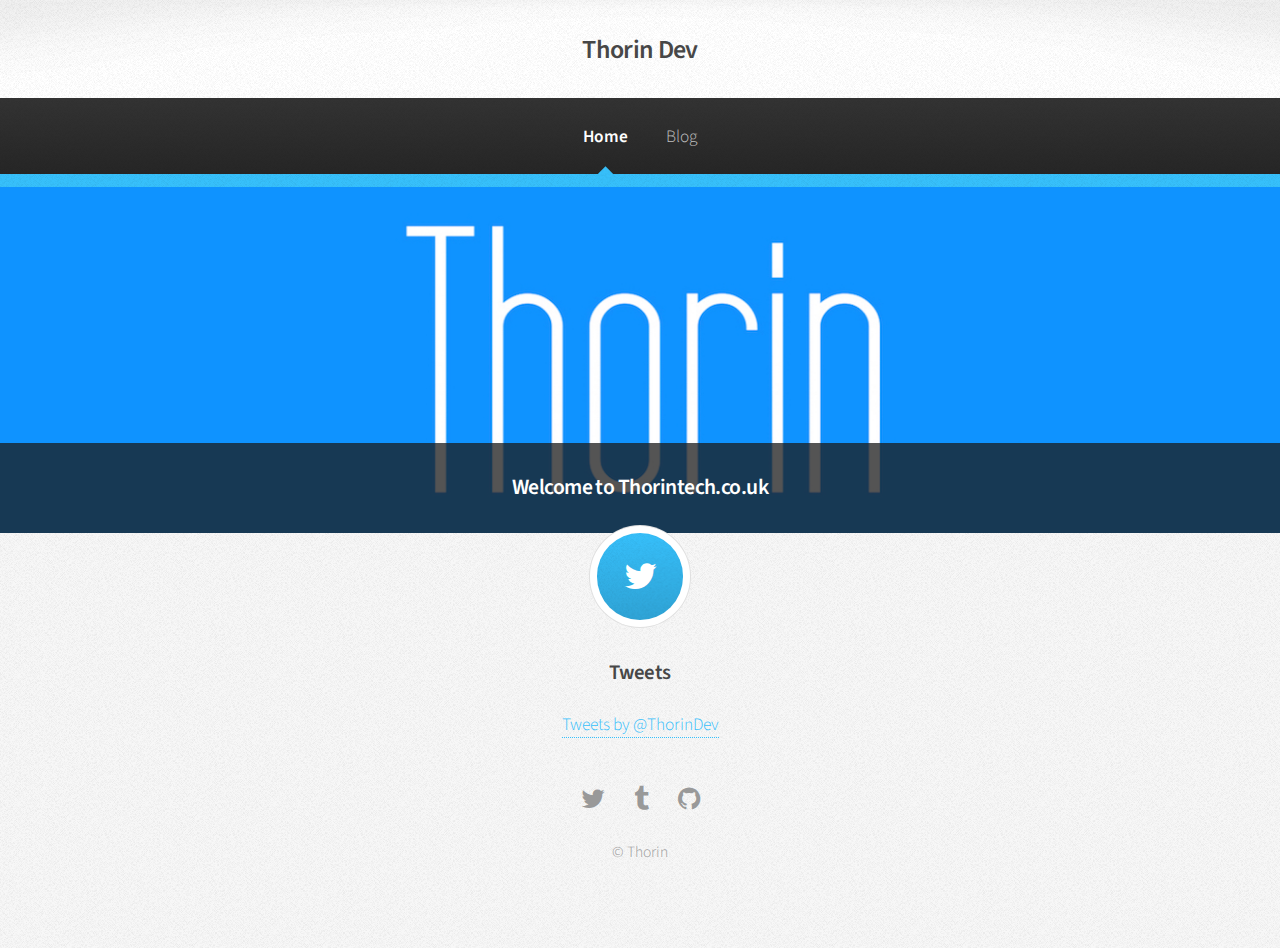
==== commit 839318d8: "i hope this doesn't brake it" ====
--- a/index.html
+++ b/index.html
@@ -57,22 +57,18 @@
 				</section>
 
 			<!-- Highlights -->
-				<section class="wrapper style1">
-					<div class="container">
+				<div class="container">
 						<div class="row 200%">
 							<section class="12u 12u(narrower)">
 								<div class="box highlight">
 									<i class="icon major fa-twitter"></i>
 									<h3>Tweets</h3>
-									<center>
 										<a class="twitter-timeline" href="https://twitter.com/ThorinDev" data-widget-id="634296089835896832">Tweets by @ThorinDev</a>
-<script>!function(d,s,id){var js,fjs=d.getElementsByTagName(s)[0],p=/^http:/.test(d.location)?'http':'https';if(!d.getElementById(id)){js=d.createElement(s);js.id=id;js.src=p+"://platform.twitter.com/widgets.js";fjs.parentNode.insertBefore(js,fjs);}}(document,"script","twitter-wjs");</script>
-									</center>
+									<script>!function(d,s,id){var js,fjs=d.getElementsByTagName(s)[0],p=/^http:/.test(d.location)?'http':'https';if(!d.getElementById(id)){js=d.createElement(s);js.id=id;js.src=p+"://platform.twitter.com/widgets.js";fjs.parentNode.insertBefore(js,fjs);}}(document,"script","twitter-wjs");</script>
 								</div>
 							</section>
 						</div>
 					</div>
-				</section>
 
 			<!-- Footer -->
 			<div id="footer">
@@ -98,4 +94,4 @@
 			<script src="assets/js/util.js"></script>
 			<!--[if lte IE 8]><script src="assets/js/ie/respond.min.js"></script><![endif]-->
 			<script src="assets/js/main.js"></script>
-</html>
+</html>--- a/assets/css/main.css
+++ b/assets/css/main.css
@@ -2526,6 +2526,7 @@
 
 		.wrapper.style1 {
 			background: #fff;
+			background-size: auto
 		}
 
 		.wrapper.style2 {
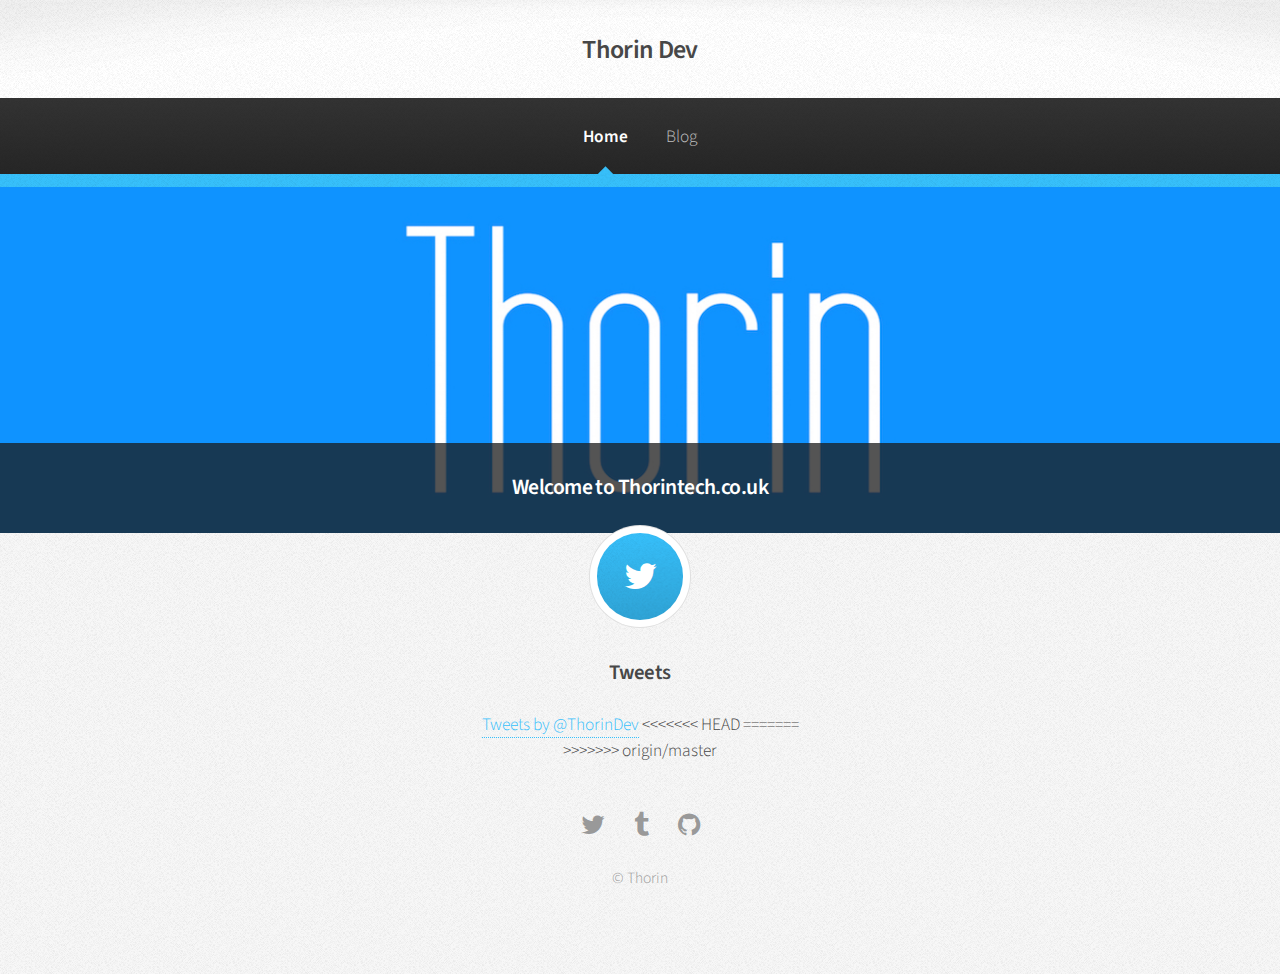
==== commit f4f2fc18: "Merge remote-tracking branch 'origin/master'" ====
--- a/index.html
+++ b/index.html
@@ -63,8 +63,14 @@
 								<div class="box highlight">
 									<i class="icon major fa-twitter"></i>
 									<h3>Tweets</h3>
+									<center>
 										<a class="twitter-timeline" href="https://twitter.com/ThorinDev" data-widget-id="634296089835896832">Tweets by @ThorinDev</a>
+<<<<<<< HEAD
 									<script>!function(d,s,id){var js,fjs=d.getElementsByTagName(s)[0],p=/^http:/.test(d.location)?'http':'https';if(!d.getElementById(id)){js=d.createElement(s);js.id=id;js.src=p+"://platform.twitter.com/widgets.js";fjs.parentNode.insertBefore(js,fjs);}}(document,"script","twitter-wjs");</script>
+=======
+<script>!function(d,s,id){var js,fjs=d.getElementsByTagName(s)[0],p=/^http:/.test(d.location)?'http':'https';if(!d.getElementById(id)){js=d.createElement(s);js.id=id;js.src=p+"://platform.twitter.com/widgets.js";fjs.parentNode.insertBefore(js,fjs);}}(document,"script","twitter-wjs");</script>
+									</center>
+>>>>>>> origin/master
 								</div>
 							</section>
 						</div>
@@ -94,4 +100,4 @@
 			<script src="assets/js/util.js"></script>
 			<!--[if lte IE 8]><script src="assets/js/ie/respond.min.js"></script><![endif]-->
 			<script src="assets/js/main.js"></script>
-</html>+</html>
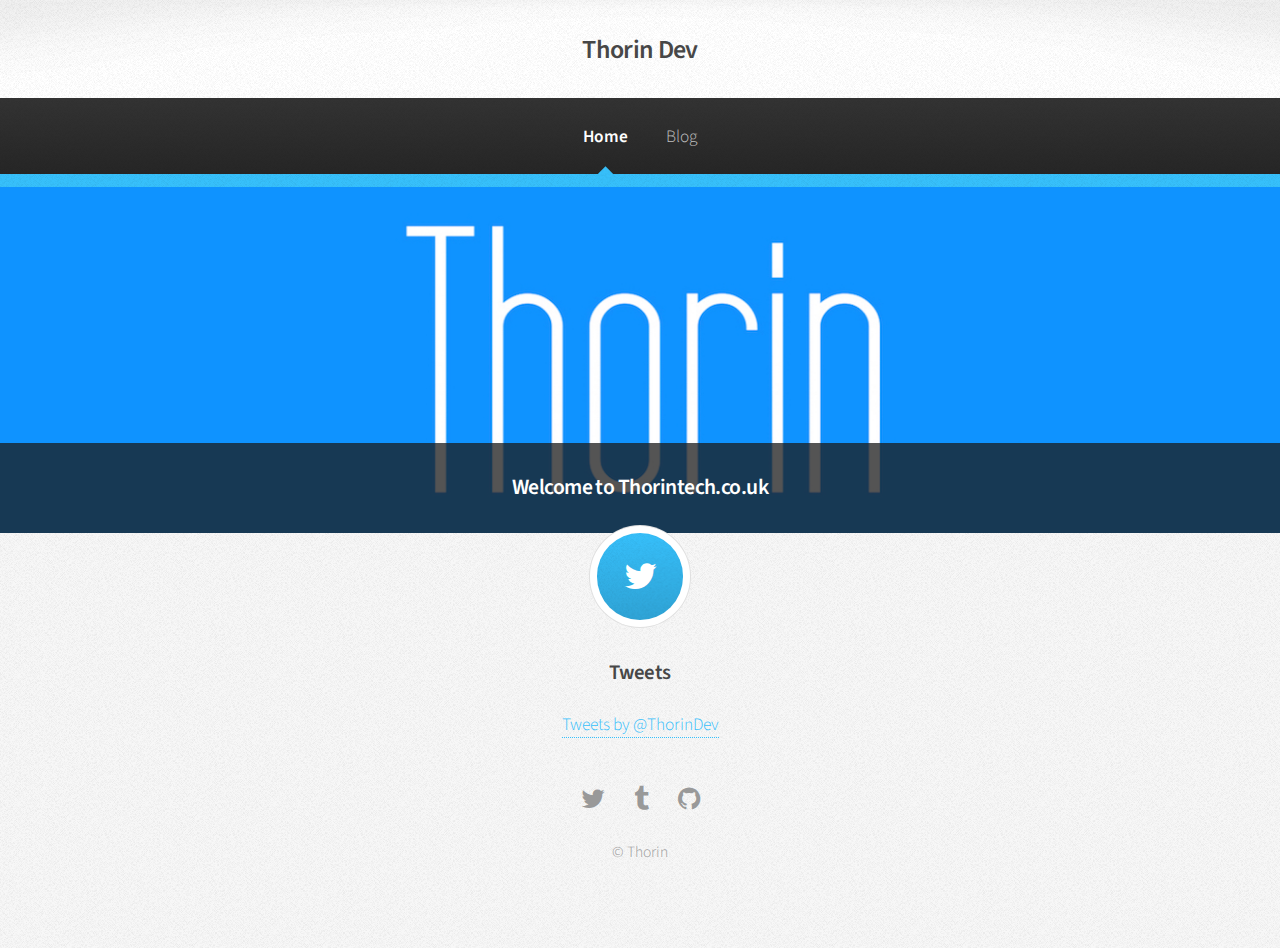
==== commit 86a50f97: "commit it" ====
--- a/index.html
+++ b/index.html
@@ -65,12 +65,12 @@
 									<h3>Tweets</h3>
 									<center>
 										<a class="twitter-timeline" href="https://twitter.com/ThorinDev" data-widget-id="634296089835896832">Tweets by @ThorinDev</a>
-<<<<<<< HEAD
+
 									<script>!function(d,s,id){var js,fjs=d.getElementsByTagName(s)[0],p=/^http:/.test(d.location)?'http':'https';if(!d.getElementById(id)){js=d.createElement(s);js.id=id;js.src=p+"://platform.twitter.com/widgets.js";fjs.parentNode.insertBefore(js,fjs);}}(document,"script","twitter-wjs");</script>
-=======
+
 <script>!function(d,s,id){var js,fjs=d.getElementsByTagName(s)[0],p=/^http:/.test(d.location)?'http':'https';if(!d.getElementById(id)){js=d.createElement(s);js.id=id;js.src=p+"://platform.twitter.com/widgets.js";fjs.parentNode.insertBefore(js,fjs);}}(document,"script","twitter-wjs");</script>
 									</center>
->>>>>>> origin/master
+
 								</div>
 							</section>
 						</div>
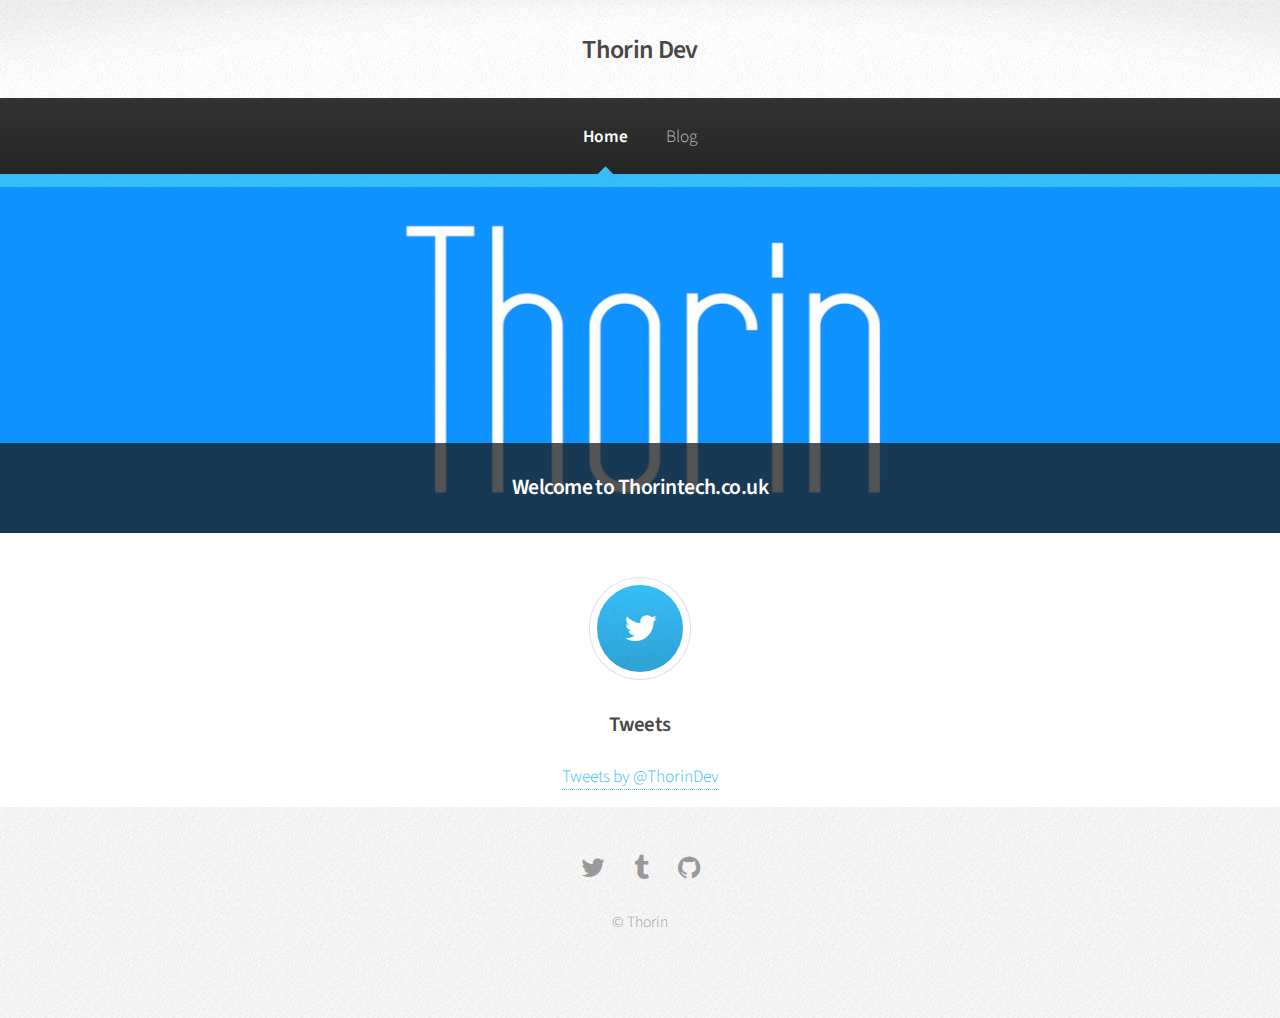
==== commit ac29162c: "ka-booooooooom" ====
--- a/index.html
+++ b/index.html
@@ -57,6 +57,7 @@
 				</section>
 
 			<!-- Highlights -->
+			<section class="wrapper style1">
 				<div class="container">
 						<div class="row 200%">
 							<section class="12u 12u(narrower)">
@@ -75,6 +76,7 @@
 							</section>
 						</div>
 					</div>
+			</section>
 
 			<!-- Footer -->
 			<div id="footer">
--- a/assets/css/main.css
+++ b/assets/css/main.css
@@ -2526,7 +2526,6 @@
 
 		.wrapper.style1 {
 			background: #fff;
-			background-size: auto
 		}
 
 		.wrapper.style2 {
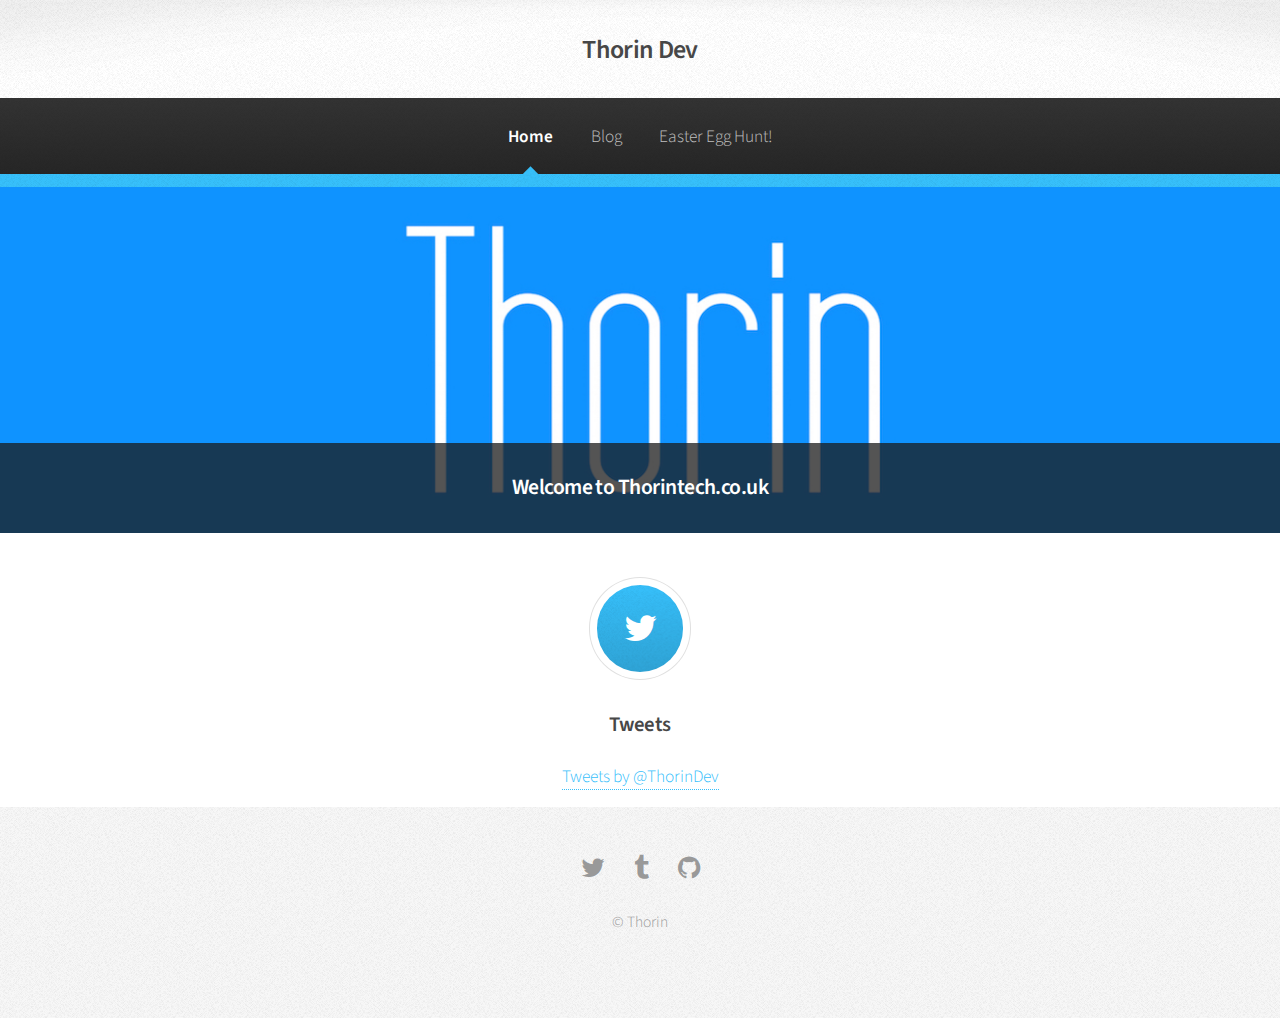
==== commit 89f90d17: "I think I am going to revamp the easter egg thing" ====
--- a/index.html
+++ b/index.html
@@ -45,6 +45,7 @@
 							<ul>
 								<li class="current"><a href="index.html">Home</a></li>
 								<li><a href="http://blog.thorintech.co.uk">Blog</a></li>
+								<li><a href="easteregg/index.html">Easter Egg Hunt!</a></li>
 							</ul>
 						</nav>
 				</div>
@@ -66,12 +67,10 @@
 									<h3>Tweets</h3>
 									<center>
 										<a class="twitter-timeline" href="https://twitter.com/ThorinDev" data-widget-id="634296089835896832">Tweets by @ThorinDev</a>
-
 									<script>!function(d,s,id){var js,fjs=d.getElementsByTagName(s)[0],p=/^http:/.test(d.location)?'http':'https';if(!d.getElementById(id)){js=d.createElement(s);js.id=id;js.src=p+"://platform.twitter.com/widgets.js";fjs.parentNode.insertBefore(js,fjs);}}(document,"script","twitter-wjs");</script>
 
 <script>!function(d,s,id){var js,fjs=d.getElementsByTagName(s)[0],p=/^http:/.test(d.location)?'http':'https';if(!d.getElementById(id)){js=d.createElement(s);js.id=id;js.src=p+"://platform.twitter.com/widgets.js";fjs.parentNode.insertBefore(js,fjs);}}(document,"script","twitter-wjs");</script>
 									</center>
-
 								</div>
 							</section>
 						</div>
